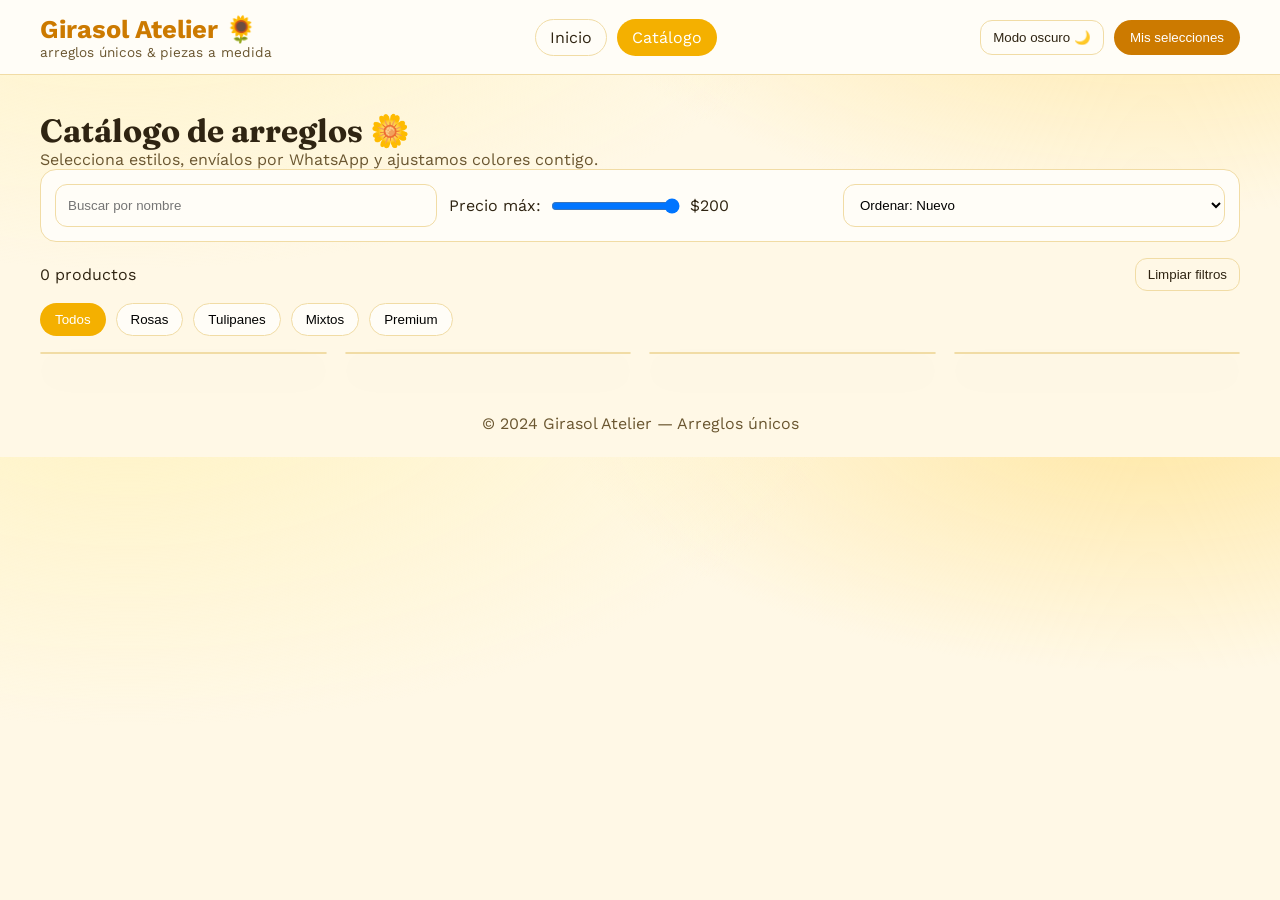
==== catalogo.html @ 556a74ef "Update catalogo.html" ====
<!DOCTYPE html>
<html lang="es">
<head>
  <meta charset="UTF-8">
  <meta name="viewport" content="width=device-width, initial-scale=1.0">
  <title>Catálogo — Girasol Atelier</title>
  <link rel="stylesheet" href="css/estilos.css">
</head>
<body>

  <header class="header sunflower-header">
    <div class="container header-stack">
      <div class="brand">
        <div class="brand-name">Girasol Atelier 🌻</div>
        <div class="brand-sub">arreglos únicos & piezas a medida</div>
      </div>
      <nav class="nav pills">
        <a href="index.html">Inicio</a>
        <a href="catalogo.html" class="activo">Catálogo</a>
      </nav>
      <div class="header-actions">
        <button id="theme-toggle" class="btn-ghost">Modo oscuro 🌙</button>
        <button class="carrito-btn" onclick="toggleCarrito()">Mis selecciones <span id="carrito-count" class="carrito-count">0</span></button>
      </div>
    </div>
  </header>

  <main class="container section">
    <div class="section-head alt">
      <h1>Catálogo de arreglos 🌼</h1>
      <p>Selecciona estilos, envíalos por WhatsApp y ajustamos colores contigo.</p>
    </div>

    <div class="filters-card sunflower-filters">
      <input id="buscador" type="text" placeholder="Buscar por nombre" class="input-busqueda">
      <div class="filtro-precio">
        <label>Precio máx:</label>
        <input id="precio-max" type="range" min="0" max="200" value="200">
        <span id="precio-max-label">$200</span>
      </div>
      <select id="ordenar" class="select-orden">
        <option value="nuevo">Ordenar: Nuevo</option>
        <option value="precio-asc">Precio: Menor a mayor</option>
        <option value="precio-desc">Precio: Mayor a menor</option>
      </select>
    </div>

    <div class="resultados-bar">
      <span id="result-count">0 productos</span>
      <button id="limpiar-filtros" class="btn-ghost">Limpiar filtros</button>
    </div>

    <div class="filtros">
      <button class="filtro-btn activo" onclick="filtrar('todos', event)">Todos</button>
      <button class="filtro-btn" onclick="filtrar('rosas', event)">Rosas</button>
      <button class="filtro-btn" onclick="filtrar('tulipanes', event)">Tulipanes</button>
      <button class="filtro-btn" onclick="filtrar('mixtos', event)">Mixtos</button>
      <button class="filtro-btn" onclick="filtrar('premium', event)">Premium</button>
    </div>

    <div id="productos" class="grid">
      <div class="producto skeleton-card"></div>
      <div class="producto skeleton-card"></div>
      <div class="producto skeleton-card"></div>
      <div class="producto skeleton-card"></div>
    </div>
  </main>

  <!-- Carrito -->
  <div id="carrito-overlay"></div>
  <div id="carrito-sidebar">
    <div class="carrito-header">
      <h2>Mis selecciones</h2>
      <button class="carrito-close" onclick="toggleCarrito()">&times;</button>
    </div>
    <div id="carrito-items"></div>
    <div id="carrito-footer" style="display:none;">
      <div class="carrito-resumen">
        <div class="carrito-resumen-linea"><span>Subtotal</span><span id="carrito-subtotal">$0.00</span></div>
        <div class="carrito-resumen-linea"><span>Envío</span><span id="carrito-envio">$0.00</span></div>
        <div class="carrito-resumen-linea"><span>Impuestos</span><span id="carrito-impuestos">$0.00</span></div>
        <div class="carrito-resumen-linea"><span>Items</span><span id="carrito-items-count">0</span></div>
      </div>
      <div class="carrito-total-container">
        <span class="carrito-total-label">Total:</span>
        <span id="carrito-total">$0.00</span>
      </div>
      <div class="carrito-acciones">
        <button onclick="toggleCarrito()" class="btn-ghost">Seguir mirando</button>
        <button onclick="vaciarCarrito()" class="btn-danger">Vaciar</button>
        <button onclick="checkoutWhatsApp()" class="btn-primary">Enviar por WhatsApp 💬</button>
      </div>
    </div>
  </div>

  <!-- Modal -->
  <div id="producto-modal" class="modal-overlay" aria-hidden="true">
    <div class="modal" role="dialog" aria-modal="true" aria-labelledby="modal-title">
      <button id="modal-cerrar" class="modal-close" type="button" aria-label="Cerrar">&times;</button>
      <div class="modal-body">
        <img id="modal-imagen" class="modal-img" src="" alt="Producto">
        <div class="modal-info">
          <span id="modal-categoria" class="categoria-tag"></span>
          <h3 id="modal-title"></h3>
          <p id="modal-descripcion" class="modal-descripcion"></p>
          <div class="precio-container">
            <span id="modal-precio" class="precio"></span>
          </div>
          <div class="modal-acciones">
            <button id="modal-agregar" class="btn-primary">Me interesa 🌻</button>
          </div>
        </div>
      </div>
    </div>
  </div>

  <footer class="footer">
    <p>© 2024 Girasol Atelier — Arreglos únicos</p>
  </footer>

  <script type="module" src="js/productos.js"></script>
  <script type="module" src="js/carrito.js"></script>
  <script src="js/ui.js"></script>
</body>
</html>
---- css/estilos.css ----
@import url("https://fonts.googleapis.com/css2?family=Fraunces:wght@500;600;700&family=Work+Sans:wght@300;400;500;600;700&display=swap");

:root{
  --bg: #fff8e6;
  --bg-2: #fff2c7;
  --surface: #fffdf7;
  --surface-2: #fff6dc;
  --border: #f1dca5;
  --text: #2f2412;
  --text-2: #6a5630;
  --accent: #f4b000;
  --accent-2: #cc7a00;
  --shadow: 0 18px 38px rgba(122, 82, 10, 0.15);
  --radius: 16px;
  --radius-lg: 28px;
}

.modo-oscuro{
  --bg: #1c160a;
  --bg-2: #241c0e;
  --surface: #2b210f;
  --surface-2: #342612;
  --border: #4a3515;
  --text: #f8eccc;
  --text-2: #d7c39b;
  --accent: #ffcc33;
  --accent-2: #f4a000;
  --shadow: 0 18px 38px rgba(0,0,0,0.5);
}

*{margin:0;padding:0;box-sizing:border-box}

body{
  font-family:"Work Sans", sans-serif;
  background:
    radial-gradient(1200px 600px at 10% -20%, #fff3c2 0%, transparent 60%),
    radial-gradient(900px 400px at 90% -10%, #ffe7a3 0%, transparent 65%),
    var(--bg);
  color: var(--text);
}

h1,h2,h3{font-family:"Fraunces", serif}

.container{max-width:1200px;margin:0 auto;padding:0 16px}

/* HEADER */
.header{position:sticky;top:0;z-index:100;background:var(--surface);border-bottom:1px solid var(--border)}
.header-stack{display:flex;flex-direction:column;gap:10px;padding:14px 0}
.brand-name{font-size:1.6rem;font-weight:700;color:var(--accent-2)}
.brand-sub{font-size:.85rem;color:var(--text-2)}

.nav.pills{display:flex;gap:10px;flex-wrap:wrap}
.nav.pills a{padding:8px 14px;border-radius:999px;text-decoration:none;color:var(--text);border:1px solid var(--border)}
.nav.pills a.activo,.nav.pills a:hover{background:var(--accent);color:#fff;border-color:transparent}

.header-actions{display:flex;gap:10px;flex-wrap:wrap}
.btn-ghost{background:transparent;border:1px solid var(--border);padding:8px 12px;border-radius:12px;cursor:pointer;color:var(--text)}
.btn-primary{background:var(--accent);color:#fff;border:none;padding:12px 18px;border-radius:999px;cursor:pointer;box-shadow:var(--shadow)}
.btn-danger{background:#c8482d;color:#fff;border:none;padding:12px 18px;border-radius:999px;cursor:pointer}

.carrito-btn{background:var(--accent-2);color:#fff;border:none;padding:10px 16px;border-radius:999px}
.carrito-count{margin-left:6px;background:#fff;color:var(--accent-2);padding:2px 6px;border-radius:999px;font-size:.75rem}

/* HERO */
.sunflower-hero{display:grid;grid-template-columns:1fr;gap:18px;padding:30px 0}
.hero-card{background:var(--surface);border:2px dashed var(--border);padding:18px;border-radius:var(--radius-lg);box-shadow:var(--shadow)}
.hero-card .eyebrow{letter-spacing:.25em;font-size:.75rem;color:var(--text-2)}
.hero-card h1{font-size:2.2rem;margin:8px 0}
.hero-card .lead{color:var(--text-2)}
.hero-cta{display:flex;gap:12px;flex-wrap:wrap;margin-top:16px}

.hero-art{position:relative;background:var(--surface-2);border-radius:var(--radius-lg);height:260px;display:flex;align-items:center;justify-content:center;overflow:hidden}
.sunburst{position:absolute;width:280px;height:280px;border-radius:50%;background:conic-gradient(from 0deg, #ffd768, #ffb300, #ffe28a, #ffb300);opacity:.45;animation:spin 20s linear infinite}
.hero-flower{font-size:6rem;z-index:1;animation:float 4s ease-in-out infinite}
.hero-note{position:absolute;bottom:12px;right:16px;background:#fff6dc;padding:6px 10px;border-radius:999px;font-size:.85rem}

@keyframes spin{to{transform:rotate(360deg)}}
@keyframes float{50%{transform:translateY(-6px)}}

/* SECCIONES */
.section{padding:36px 0}
.section-head.alt h1,.section-head.alt h2{font-size:2rem}
.section-head.alt p{color:var(--text-2)}

.mosaic{display:grid;grid-template-columns:1fr;gap:12px}
.mosaic-card{background:var(--surface);border:1px solid var(--border);border-radius:var(--radius);padding:16px;box-shadow:var(--shadow);transition:transform .2s}
.mosaic-card:hover{transform:translateY(-3px)}

/* FILTROS */
.filters-card{display:grid;grid-template-columns:1fr;gap:12px;background:var(--surface);border:1px solid var(--border);border-radius:var(--radius);padding:14px;margin-bottom:16px}
.input-busqueda,.select-orden{padding:12px;border:1px solid var(--border);border-radius:12px;background:var(--surface)}
.filtro-precio{display:flex;align-items:center;gap:10px}

.filtros{display:flex;gap:10px;flex-wrap:wrap;margin-bottom:16px}
.filtro-btn{border:1px solid var(--border);background:var(--surface);padding:8px 14px;border-radius:999px;cursor:pointer}
.filtro-btn.activo,.filtro-btn:hover{background:var(--accent);color:#fff;border-color:transparent}

.resultados-bar{display:flex;justify-content:space-between;align-items:center;margin-bottom:12px}

/* GRID */
.grid{display:grid;grid-template-columns:repeat(auto-fill,minmax(240px,1fr));gap:18px}
.producto{background:var(--surface);border:1px solid var(--border);border-radius:var(--radius);overflow:hidden;box-shadow:var(--shadow);transform:translateY(0);transition:transform .2s}
.producto:hover{transform:translateY(-4px)}
.producto-img{width:100%;height:220px;object-fit:cover}
.producto-info{padding:14px;display:flex;flex-direction:column;gap:8px}
.categoria-tag{font-size:.7rem;letter-spacing:.1em;text-transform:uppercase;color:var(--text-2)}
.precio{color:var(--accent-2);font-weight:700}
.btn-detalles,.btn-carrito{background:var(--accent);color:#fff;border:none;border-radius:999px;padding:10px;cursor:pointer}

.center{text-align:center;margin-top:16px}

/* MODAL */
.modal-overlay{position:fixed;inset:0;background:rgba(0,0,0,.5);display:none;align-items:center;justify-content:center}
.modal-overlay.activo{display:flex}
.modal{background:var(--surface);border-radius:var(--radius-lg);width:min(900px,92vw);overflow:hidden;position:relative}
.modal-body{display:grid;grid-template-columns:1fr;gap:16px;padding:20px}
.modal-img{width:100%;height:320px;object-fit:cover;border-radius:12px}
.modal-close{position:absolute;right:16px;top:12px;background:var(--surface-2);border:none;border-radius:50%;width:36px;height:36px}

/* CARRITO */
#carrito-overlay{position:fixed;inset:0;background:rgba(0,0,0,.4);opacity:0;visibility:hidden}
#carrito-overlay.activo{opacity:1;visibility:visible}
#carrito-sidebar{position:fixed;top:0;right:-100%;width:100%;height:100%;background:var(--surface);transition:right .3s}
#carrito-sidebar.abierto{right:0}
.carrito-header{display:flex;justify-content:space-between;align-items:center;padding:16px;border-bottom:1px solid var(--border)}
#carrito-items{padding:16px;overflow:auto;height:calc(100% - 240px)}
#carrito-footer{padding:16px;border-top:1px solid var(--border);background:var(--surface-2)}
.carrito-item{display:flex;gap:10px;margin-bottom:12px}
.carrito-item-img{width:60px;height:60px;object-fit:cover;border-radius:10px}
.btn-cantidad{border:1px solid var(--border);background:var(--surface);border-radius:8px;width:28px;height:28px}

.notificacion{position:fixed;right:20px;bottom:20px;background:var(--accent);color:#fff;padding:12px 14px;border-radius:10px;opacity:0}
.notificacion.mostrar{opacity:1}

.footer{text-align:center;padding:24px;color:var(--text-2)}

/* RESPONSIVE */
@media (min-width: 900px){
  .header-stack{flex-direction:row;align-items:center;justify-content:space-between}
  .sunflower-hero{grid-template-columns:1.1fr .9fr}
  .mosaic{grid-template-columns:repeat(3,1fr)}
  .filters-card{grid-template-columns:1fr 1fr 1fr}
  .modal-body{grid-template-columns:1fr 1fr}
  #carrito-sidebar{width:420px;right:-420px}
  #carrito-sidebar.abierto{right:0}
}
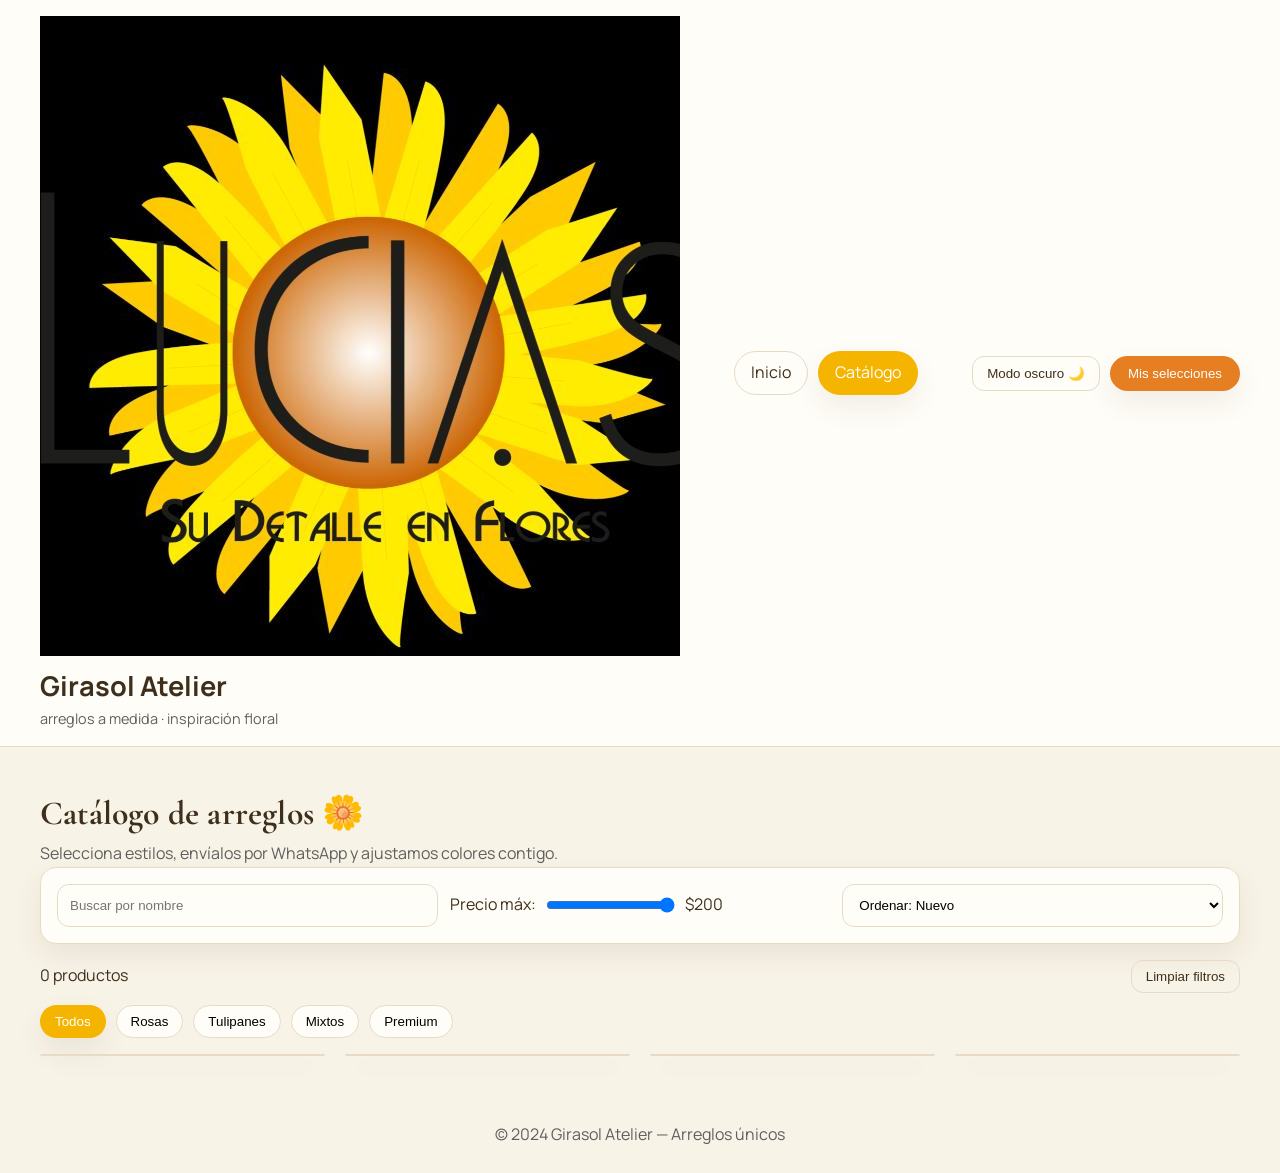
==== commit 501ce214: "Update catalogo.html" ====
--- a/catalogo.html
+++ b/catalogo.html
@@ -10,10 +10,14 @@
 
   <header class="header sunflower-header">
     <div class="container header-stack">
-      <div class="brand">
-        <div class="brand-name">Girasol Atelier 🌻</div>
-        <div class="brand-sub">arreglos únicos & piezas a medida</div>
-      </div>
+     <div class="brand">
+  <img src="images/logo-girasol.png" class="brand-logo" alt="Girasol Atelier">
+  <div>
+    <div class="brand-name">Girasol Atelier</div>
+    <div class="brand-sub">arreglos a medida · inspiración floral</div>
+  </div>
+</div>
+
       <nav class="nav pills">
         <a href="index.html">Inicio</a>
         <a href="catalogo.html" class="activo">Catálogo</a>
@@ -123,3 +127,4 @@
   <script src="js/ui.js"></script>
 </body>
 </html>
+
--- a/css/estilos.css
+++ b/css/estilos.css
@@ -1,124 +1,250 @@
-@import url("https://fonts.googleapis.com/css2?family=Fraunces:wght@500;600;700&family=Work+Sans:wght@300;400;500;600;700&display=swap");
+@import url("https://fonts.googleapis.com/css2?family=Cormorant+Garamond:wght@500;600;700&family=Manrope:wght@300;400;500;600;700&display=swap");
 
 :root{
-  --bg: #fff8e6;
-  --bg-2: #fff2c7;
-  --surface: #fffdf7;
-  --surface-2: #fff6dc;
-  --border: #f1dca5;
-  --text: #2f2412;
-  --text-2: #6a5630;
-  --accent: #f4b000;
-  --accent-2: #cc7a00;
-  --shadow: 0 18px 38px rgba(122, 82, 10, 0.15);
+  --bg: #F8F3E7;
+  --bg-2: #EFE6D5;
+  --surface: #FFFDF7;
+  --surface-2: #F6EAD6;
+  --border: #E8DBC6;
+  --text: #3E2F1C;
+  --text-2: #5F5F5F;
+  --accent: #F4B400;
+  --accent-2: #E67E22;
+  --shadow-soft: 0 12px 28px rgba(62, 47, 28, 0.08);
+  --shadow-hover: 0 18px 38px rgba(62, 47, 28, 0.16);
   --radius: 16px;
   --radius-lg: 28px;
+  --radius-pill: 999px;
 }
 
 .modo-oscuro{
-  --bg: #1c160a;
-  --bg-2: #241c0e;
-  --surface: #2b210f;
-  --surface-2: #342612;
-  --border: #4a3515;
-  --text: #f8eccc;
-  --text-2: #d7c39b;
-  --accent: #ffcc33;
-  --accent-2: #f4a000;
-  --shadow: 0 18px 38px rgba(0,0,0,0.5);
+  --bg: #1A140C;
+  --bg-2: #221A10;
+  --surface: #271D12;
+  --surface-2: #2E2214;
+  --border: #3C2C18;
+  --text: #F6EAD4;
+  --text-2: #CFC3AE;
+  --accent: #F4B400;
+  --accent-2: #E67E22;
+  --shadow-soft: 0 18px 38px rgba(0, 0, 0, 0.45);
+  --shadow-hover: 0 26px 50px rgba(0, 0, 0, 0.6);
 }
 
 *{margin:0;padding:0;box-sizing:border-box}
 
 body{
-  font-family:"Work Sans", sans-serif;
+  font-family:"Manrope", sans-serif;
   background:
-    radial-gradient(1200px 600px at 10% -20%, #fff3c2 0%, transparent 60%),
-    radial-gradient(900px 400px at 90% -10%, #ffe7a3 0%, transparent 65%),
+    radial-gradient(1200px 700px at 10% -20%, #FFF1C5 0%, transparent 60%),
+    radial-gradient(900px 500px at 90% -10%, #FDE7B0 0%, transparent 65%),
     var(--bg);
   color: var(--text);
-}
-
-h1,h2,h3{font-family:"Fraunces", serif}
-
-.container{max-width:1200px;margin:0 auto;padding:0 16px}
+  line-height: 1.6;
+}
+
+h1,h2,h3{font-family:"Cormorant Garamond", serif; letter-spacing: .2px}
+
+.container{max-width:1200px;margin:0 auto;padding:0 20px}
 
 /* HEADER */
-.header{position:sticky;top:0;z-index:100;background:var(--surface);border-bottom:1px solid var(--border)}
-.header-stack{display:flex;flex-direction:column;gap:10px;padding:14px 0}
-.brand-name{font-size:1.6rem;font-weight:700;color:var(--accent-2)}
-.brand-sub{font-size:.85rem;color:var(--text-2)}
+.header{
+  position:sticky;top:0;z-index:100;
+  background:var(--surface);
+  border-bottom:1px solid var(--border);
+  backdrop-filter: blur(6px);
+}
+.header-stack{display:flex;flex-direction:column;gap:12px;padding:16px 0}
+.brand-name{font-size:1.7rem;font-weight:700;color:var(--text)}
+.brand-sub{font-size:.9rem;color:var(--text-2)}
 
 .nav.pills{display:flex;gap:10px;flex-wrap:wrap}
-.nav.pills a{padding:8px 14px;border-radius:999px;text-decoration:none;color:var(--text);border:1px solid var(--border)}
-.nav.pills a.activo,.nav.pills a:hover{background:var(--accent);color:#fff;border-color:transparent}
+.nav.pills a{
+  padding:8px 16px;border-radius:var(--radius-pill);
+  text-decoration:none;color:var(--text);
+  border:1px solid var(--border);
+  transition: all .2s ease;
+}
+.nav.pills a.activo,.nav.pills a:hover{
+  background:var(--accent);
+  color:#fff;border-color:transparent;
+  box-shadow: var(--shadow-soft);
+}
 
 .header-actions{display:flex;gap:10px;flex-wrap:wrap}
-.btn-ghost{background:transparent;border:1px solid var(--border);padding:8px 12px;border-radius:12px;cursor:pointer;color:var(--text)}
-.btn-primary{background:var(--accent);color:#fff;border:none;padding:12px 18px;border-radius:999px;cursor:pointer;box-shadow:var(--shadow)}
-.btn-danger{background:#c8482d;color:#fff;border:none;padding:12px 18px;border-radius:999px;cursor:pointer}
-
-.carrito-btn{background:var(--accent-2);color:#fff;border:none;padding:10px 16px;border-radius:999px}
-.carrito-count{margin-left:6px;background:#fff;color:var(--accent-2);padding:2px 6px;border-radius:999px;font-size:.75rem}
+.btn-ghost{
+  background:transparent;border:1px solid var(--border);
+  padding:8px 14px;border-radius:12px;cursor:pointer;color:var(--text);
+  transition: all .2s ease;
+}
+.btn-ghost:hover{border-color:var(--accent); color:var(--text)}
+
+.btn-primary{
+  background: linear-gradient(180deg, #F7C437 0%, #E6A100 100%);
+  color:#fff;border:none;padding:12px 20px;border-radius:var(--radius-pill);
+  cursor:pointer;box-shadow:var(--shadow-soft);
+  transition: transform .2s ease, box-shadow .2s ease, filter .2s ease;
+}
+.btn-primary:hover{transform:translateY(-1px); box-shadow:var(--shadow-hover); filter:brightness(.98)}
+.btn-danger{background:#C8482D;color:#fff;border:none;padding:12px 18px;border-radius:var(--radius-pill);cursor:pointer}
+
+.carrito-btn{
+  background:var(--accent-2);color:#fff;border:none;padding:10px 18px;border-radius:var(--radius-pill);
+  box-shadow: var(--shadow-soft);
+  transition: transform .2s ease, box-shadow .2s ease;
+}
+.carrito-btn:hover{transform:translateY(-1px); box-shadow:var(--shadow-hover)}
+.carrito-count{
+  margin-left:6px;background:#fff;color:var(--accent-2);
+  padding:2px 8px;border-radius:var(--radius-pill);font-size:.75rem
+}
 
 /* HERO */
-.sunflower-hero{display:grid;grid-template-columns:1fr;gap:18px;padding:30px 0}
-.hero-card{background:var(--surface);border:2px dashed var(--border);padding:18px;border-radius:var(--radius-lg);box-shadow:var(--shadow)}
+.sunflower-hero{display:grid;grid-template-columns:1fr;gap:20px;padding:32px 0}
+.hero-card{
+  background:var(--surface);
+  border:1px solid var(--border);
+  padding:22px;border-radius:var(--radius-lg);
+  box-shadow:var(--shadow-soft);
+}
 .hero-card .eyebrow{letter-spacing:.25em;font-size:.75rem;color:var(--text-2)}
-.hero-card h1{font-size:2.2rem;margin:8px 0}
+.hero-card h1{font-size:2.4rem;margin:8px 0}
 .hero-card .lead{color:var(--text-2)}
 .hero-cta{display:flex;gap:12px;flex-wrap:wrap;margin-top:16px}
 
-.hero-art{position:relative;background:var(--surface-2);border-radius:var(--radius-lg);height:260px;display:flex;align-items:center;justify-content:center;overflow:hidden}
-.sunburst{position:absolute;width:280px;height:280px;border-radius:50%;background:conic-gradient(from 0deg, #ffd768, #ffb300, #ffe28a, #ffb300);opacity:.45;animation:spin 20s linear infinite}
+.hero-art{
+  position:relative;background:var(--surface-2);
+  border-radius:var(--radius-lg);height:270px;
+  display:flex;align-items:center;justify-content:center;overflow:hidden;
+}
+.sunburst{
+  position:absolute;width:280px;height:280px;border-radius:50%;
+  background:conic-gradient(from 0deg, #FFD670, #F4B400, #FFE2A0, #F4B400);
+  opacity:.38;animation:spin 20s linear infinite
+}
 .hero-flower{font-size:6rem;z-index:1;animation:float 4s ease-in-out infinite}
-.hero-note{position:absolute;bottom:12px;right:16px;background:#fff6dc;padding:6px 10px;border-radius:999px;font-size:.85rem}
+.hero-note{
+  position:absolute;bottom:12px;right:16px;background:#fff6dc;
+  padding:6px 12px;border-radius:var(--radius-pill);font-size:.85rem
+}
 
 @keyframes spin{to{transform:rotate(360deg)}}
 @keyframes float{50%{transform:translateY(-6px)}}
 
 /* SECCIONES */
-.section{padding:36px 0}
-.section-head.alt h1,.section-head.alt h2{font-size:2rem}
-.section-head.alt p{color:var(--text-2)}
-
-.mosaic{display:grid;grid-template-columns:1fr;gap:12px}
-.mosaic-card{background:var(--surface);border:1px solid var(--border);border-radius:var(--radius);padding:16px;box-shadow:var(--shadow);transition:transform .2s}
-.mosaic-card:hover{transform:translateY(-3px)}
+.section{padding:40px 0}
+.section-head.alt h1,.section-head.alt h2{font-size:2.1rem}
+.section-head.alt p{color:var(--text-2); max-width: 640px}
+
+/* DESTACADOS */
+.destacados{
+  background:var(--surface);
+  border:1px solid var(--border);
+  border-radius:var(--radius-lg);
+  padding:26px;
+  box-shadow:var(--shadow-soft);
+  margin-top:18px;
+}
+.destacados .section-head{display:flex;flex-direction:column;align-items:center;text-align:center;gap:6px;margin-bottom:18px}
+.destacados .section-head h2{font-size:2rem}
+.destacados .section-head p{color:var(--text-2)}
+
+/* MOSAIC */
+.mosaic{display:grid;grid-template-columns:1fr;gap:14px}
+.mosaic-card{
+  background:var(--surface);
+  border:1px solid var(--border);
+  border-radius:var(--radius);
+  padding:16px;box-shadow:var(--shadow-soft);
+  transition:transform .2s ease, box-shadow .2s ease;
+}
+.mosaic-card:hover{transform:translateY(-3px); box-shadow:var(--shadow-hover)}
 
 /* FILTROS */
-.filters-card{display:grid;grid-template-columns:1fr;gap:12px;background:var(--surface);border:1px solid var(--border);border-radius:var(--radius);padding:14px;margin-bottom:16px}
-.input-busqueda,.select-orden{padding:12px;border:1px solid var(--border);border-radius:12px;background:var(--surface)}
+.filters-card{
+  display:grid;grid-template-columns:1fr;gap:12px;
+  background:var(--surface);
+  border:1px solid var(--border);
+  border-radius:var(--radius);
+  padding:16px;margin-bottom:16px;
+  box-shadow:var(--shadow-soft);
+}
+.input-busqueda,.select-orden{
+  padding:12px;border:1px solid var(--border);
+  border-radius:12px;background:var(--surface);
+}
 .filtro-precio{display:flex;align-items:center;gap:10px}
 
 .filtros{display:flex;gap:10px;flex-wrap:wrap;margin-bottom:16px}
-.filtro-btn{border:1px solid var(--border);background:var(--surface);padding:8px 14px;border-radius:999px;cursor:pointer}
-.filtro-btn.activo,.filtro-btn:hover{background:var(--accent);color:#fff;border-color:transparent}
+.filtro-btn{
+  border:1px solid var(--border);
+  background:var(--surface);
+  padding:8px 14px;border-radius:var(--radius-pill);
+  cursor:pointer;transition: all .2s ease;
+}
+.filtro-btn.activo,.filtro-btn:hover{
+  background:var(--accent);color:#fff;border-color:transparent;
+  box-shadow: var(--shadow-soft);
+}
 
 .resultados-bar{display:flex;justify-content:space-between;align-items:center;margin-bottom:12px}
 
 /* GRID */
-.grid{display:grid;grid-template-columns:repeat(auto-fill,minmax(240px,1fr));gap:18px}
-.producto{background:var(--surface);border:1px solid var(--border);border-radius:var(--radius);overflow:hidden;box-shadow:var(--shadow);transform:translateY(0);transition:transform .2s}
-.producto:hover{transform:translateY(-4px)}
-.producto-img{width:100%;height:220px;object-fit:cover}
-.producto-info{padding:14px;display:flex;flex-direction:column;gap:8px}
-.categoria-tag{font-size:.7rem;letter-spacing:.1em;text-transform:uppercase;color:var(--text-2)}
-.precio{color:var(--accent-2);font-weight:700}
-.btn-detalles,.btn-carrito{background:var(--accent);color:#fff;border:none;border-radius:999px;padding:10px;cursor:pointer}
-
-.center{text-align:center;margin-top:16px}
+.grid{display:grid;grid-template-columns:repeat(auto-fill,minmax(260px,1fr));gap:20px}
+.producto{
+  background:var(--surface);
+  border:1px solid var(--border);
+  border-radius:var(--radius);
+  overflow:hidden;
+  box-shadow:var(--shadow-soft);
+  transition:transform .25s ease, box-shadow .25s ease, border-color .25s ease;
+}
+.producto:hover{transform:translateY(-4px); box-shadow:var(--shadow-hover); border-color:#EAD9B5}
+
+.producto-img{
+  width:100%;height:230px;object-fit:cover;
+  transform:scale(1);
+  transition:transform .35s ease;
+}
+.producto:hover .producto-img{transform:scale(1.04)}
+
+.producto-info{padding:16px;display:flex;flex-direction:column;gap:8px}
+.categoria-tag{font-size:.7rem;letter-spacing:.14em;text-transform:uppercase;color:var(--text-2)}
+.precio{color:var(--accent-2);font-weight:700;font-size:1.05rem}
+.btn-detalles,.btn-carrito{
+  background: linear-gradient(180deg, #F7C437 0%, #E6A100 100%);
+  color:#fff;border:none;border-radius:var(--radius-pill);
+  padding:10px;cursor:pointer;
+  transition: transform .2s ease, box-shadow .2s ease, filter .2s ease;
+  box-shadow: var(--shadow-soft);
+}
+.btn-detalles:hover,.btn-carrito:hover{
+  transform:translateY(-1px);
+  box-shadow:var(--shadow-hover);
+  filter:brightness(.98);
+}
+
+.center{text-align:center;margin-top:18px}
 
 /* MODAL */
-.modal-overlay{position:fixed;inset:0;background:rgba(0,0,0,.5);display:none;align-items:center;justify-content:center}
+.modal-overlay{position:fixed;inset:0;background:rgba(0,0,0,.45);display:none;align-items:center;justify-content:center}
 .modal-overlay.activo{display:flex}
-.modal{background:var(--surface);border-radius:var(--radius-lg);width:min(900px,92vw);overflow:hidden;position:relative}
-.modal-body{display:grid;grid-template-columns:1fr;gap:16px;padding:20px}
-.modal-img{width:100%;height:320px;object-fit:cover;border-radius:12px}
-.modal-close{position:absolute;right:16px;top:12px;background:var(--surface-2);border:none;border-radius:50%;width:36px;height:36px}
+.modal{
+  background:var(--surface);border-radius:var(--radius-lg);
+  width:min(920px,92vw);overflow:hidden;position:relative;
+  box-shadow:var(--shadow-hover);
+}
+.modal-body{display:grid;grid-template-columns:1.1fr .9fr;gap:18px;padding:22px}
+.modal-img{width:100%;height:360px;object-fit:cover;border-radius:14px}
+.modal-close{
+  position:absolute;right:16px;top:12px;background:var(--surface-2);
+  border:none;border-radius:50%;width:36px;height:36px
+}
+.modal .precio{font-size:1.35rem}
+.modal-acciones .btn-primary{width:100%;padding:14px 18px}
 
 /* CARRITO */
-#carrito-overlay{position:fixed;inset:0;background:rgba(0,0,0,.4);opacity:0;visibility:hidden}
+#carrito-overlay{position:fixed;inset:0;background:rgba(0,0,0,.4);opacity:0;visibility:hidden;transition:opacity .2s ease}
 #carrito-overlay.activo{opacity:1;visibility:visible}
 #carrito-sidebar{position:fixed;top:0;right:-100%;width:100%;height:100%;background:var(--surface);transition:right .3s}
 #carrito-sidebar.abierto{right:0}
@@ -129,10 +255,14 @@
 .carrito-item-img{width:60px;height:60px;object-fit:cover;border-radius:10px}
 .btn-cantidad{border:1px solid var(--border);background:var(--surface);border-radius:8px;width:28px;height:28px}
 
-.notificacion{position:fixed;right:20px;bottom:20px;background:var(--accent);color:#fff;padding:12px 14px;border-radius:10px;opacity:0}
+/* NOTIFICACION */
+.notificacion{
+  position:fixed;right:20px;bottom:20px;background:var(--accent);
+  color:#fff;padding:12px 14px;border-radius:10px;opacity:0
+}
 .notificacion.mostrar{opacity:1}
 
-.footer{text-align:center;padding:24px;color:var(--text-2)}
+.footer{text-align:center;padding:26px;color:var(--text-2)}
 
 /* RESPONSIVE */
 @media (min-width: 900px){
@@ -140,7 +270,6 @@
   .sunflower-hero{grid-template-columns:1.1fr .9fr}
   .mosaic{grid-template-columns:repeat(3,1fr)}
   .filters-card{grid-template-columns:1fr 1fr 1fr}
-  .modal-body{grid-template-columns:1fr 1fr}
   #carrito-sidebar{width:420px;right:-420px}
   #carrito-sidebar.abierto{right:0}
 }
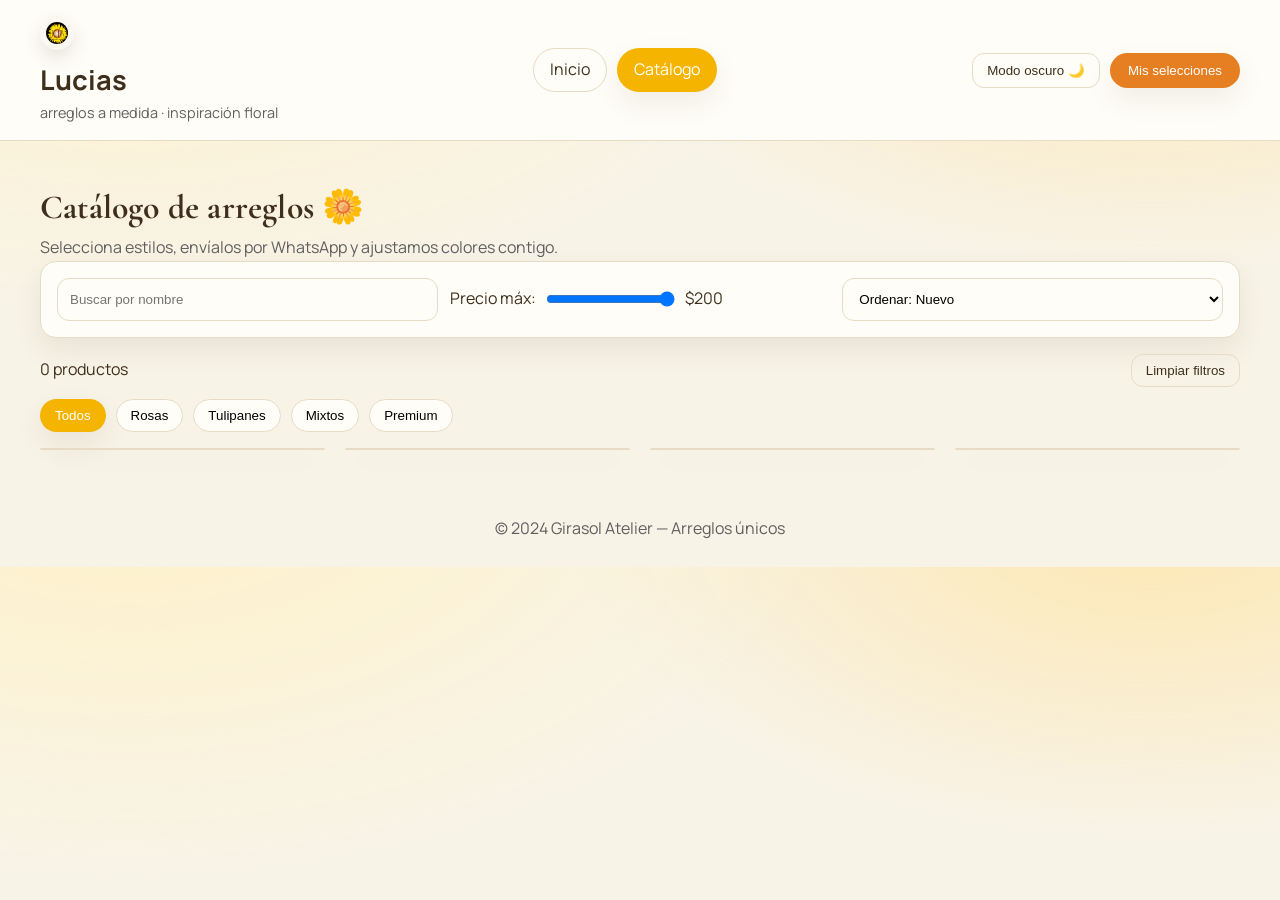
==== commit 37ce3e89: "Update catalogo.html" ====
--- a/catalogo.html
+++ b/catalogo.html
@@ -10,13 +10,14 @@
 
   <header class="header sunflower-header">
     <div class="container header-stack">
-     <div class="brand">
-  <img src="images/logo-girasol.png" class="brand-logo" alt="Girasol Atelier">
+    <div class="brand">
+  <img src="images/logo-girasol.png" class="brand-logo" alt="Lucias">
   <div>
-    <div class="brand-name">Girasol Atelier</div>
+    <div class="brand-name">Lucias</div>
     <div class="brand-sub">arreglos a medida · inspiración floral</div>
   </div>
 </div>
+
 
       <nav class="nav pills">
         <a href="index.html">Inicio</a>
@@ -128,3 +129,4 @@
 </body>
 </html>
 
+
--- a/css/estilos.css
+++ b/css/estilos.css
@@ -264,6 +264,31 @@
 
 .footer{text-align:center;padding:26px;color:var(--text-2)}
 
+
+/* --- Ajuste logo header --- */
+.brand-logo{
+  width:34px;
+  height:34px;
+  object-fit:contain;
+  background: #FBF8F2;
+  border-radius:50%;
+  padding:6px;
+  box-shadow: 0 8px 18px rgba(59,46,30,0.12);
+}
+
+/* --- Ajuste logo en hero --- */
+.hero-logo{
+  width:120px;
+  height:120px;
+  object-fit:contain;
+  background: #FBF8F2;
+  border-radius:50%;
+  padding:14px;
+  box-shadow: 0 16px 30px rgba(59,46,30,0.15);
+  opacity: .92;
+}
+
+
 /* RESPONSIVE */
 @media (min-width: 900px){
   .header-stack{flex-direction:row;align-items:center;justify-content:space-between}
@@ -273,3 +298,4 @@
   #carrito-sidebar{width:420px;right:-420px}
   #carrito-sidebar.abierto{right:0}
 }
+
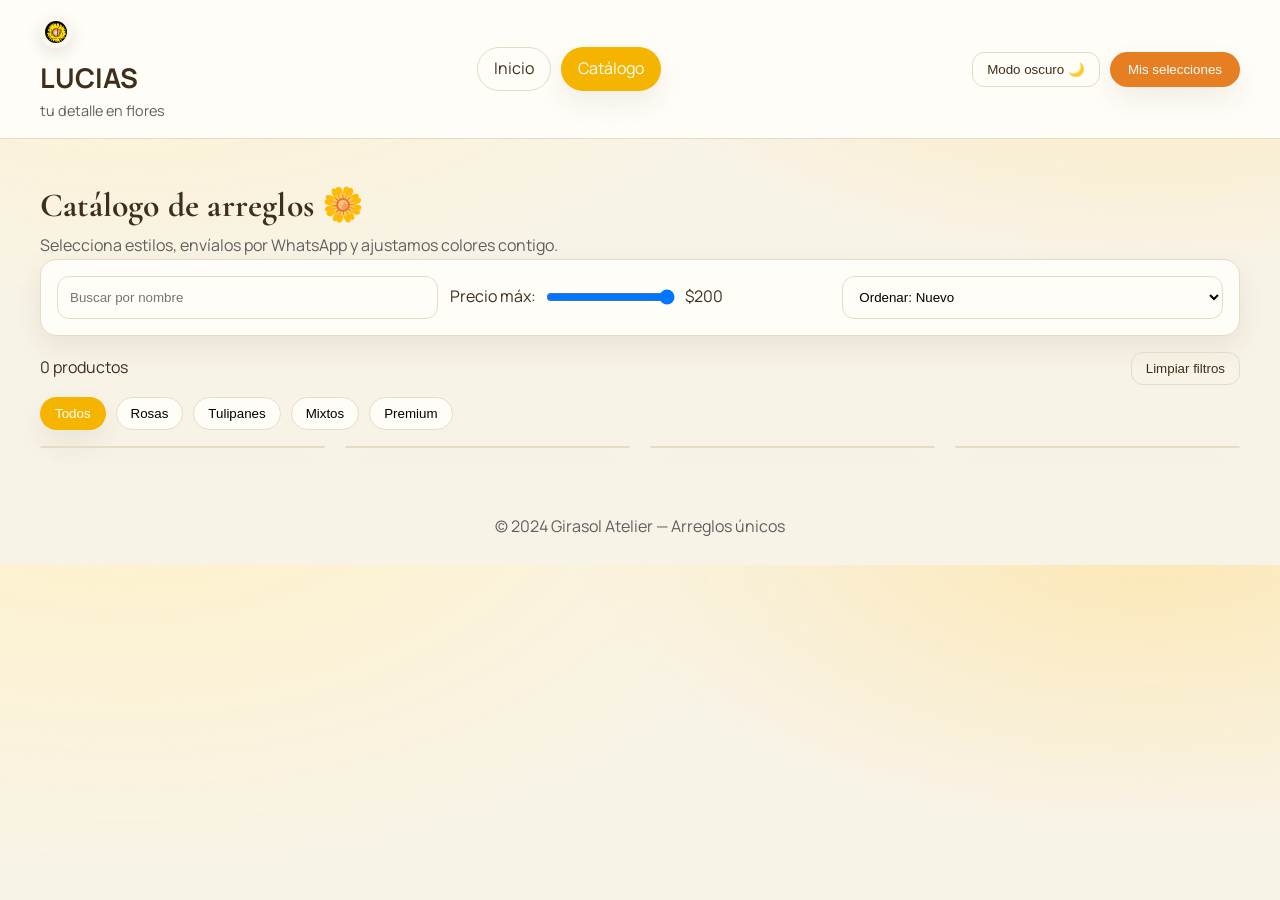
==== commit bc7bb672: "Update catalogo.html" ====
--- a/catalogo.html
+++ b/catalogo.html
@@ -11,12 +11,13 @@
   <header class="header sunflower-header">
     <div class="container header-stack">
     <div class="brand">
-  <img src="images/logo-girasol.png" class="brand-logo" alt="Lucias">
+  <img src="images/logo-girasol.png" class="brand-logo" alt="LUCIAS">
   <div>
-    <div class="brand-name">Lucias</div>
-    <div class="brand-sub">arreglos a medida · inspiración floral</div>
+    <div class="brand-name">LUCIAS</div>
+    <div class="brand-sub">tu detalle en flores</div>
   </div>
 </div>
+
 
 
       <nav class="nav pills">
@@ -130,3 +131,4 @@
 </html>
 
 
+
--- a/css/estilos.css
+++ b/css/estilos.css
@@ -265,27 +265,26 @@
 .footer{text-align:center;padding:26px;color:var(--text-2)}
 
 
-/* --- Ajuste logo header --- */
 .brand-logo{
-  width:34px;
-  height:34px;
+  width:32px;
+  height:32px;
   object-fit:contain;
-  background: #FBF8F2;
+  background:#FBF8F2;
   border-radius:50%;
-  padding:6px;
-  box-shadow: 0 8px 18px rgba(59,46,30,0.12);
-}
-
-/* --- Ajuste logo en hero --- */
+  padding:5px;
+  box-shadow:0 6px 16px rgba(59,46,30,0.12);
+}
+
+/* Logo hero (tamaño final) */
 .hero-logo{
-  width:120px;
-  height:120px;
+  width:100px;
+  height:100px;
   object-fit:contain;
-  background: #FBF8F2;
+  background:#FBF8F2;
   border-radius:50%;
-  padding:14px;
-  box-shadow: 0 16px 30px rgba(59,46,30,0.15);
-  opacity: .92;
+  padding:10px;
+  box-shadow:0 12px 24px rgba(59,46,30,0.12);
+  opacity:.92;
 }
 
 
@@ -299,3 +298,6 @@
   #carrito-sidebar.abierto{right:0}
 }
 
+
+
+
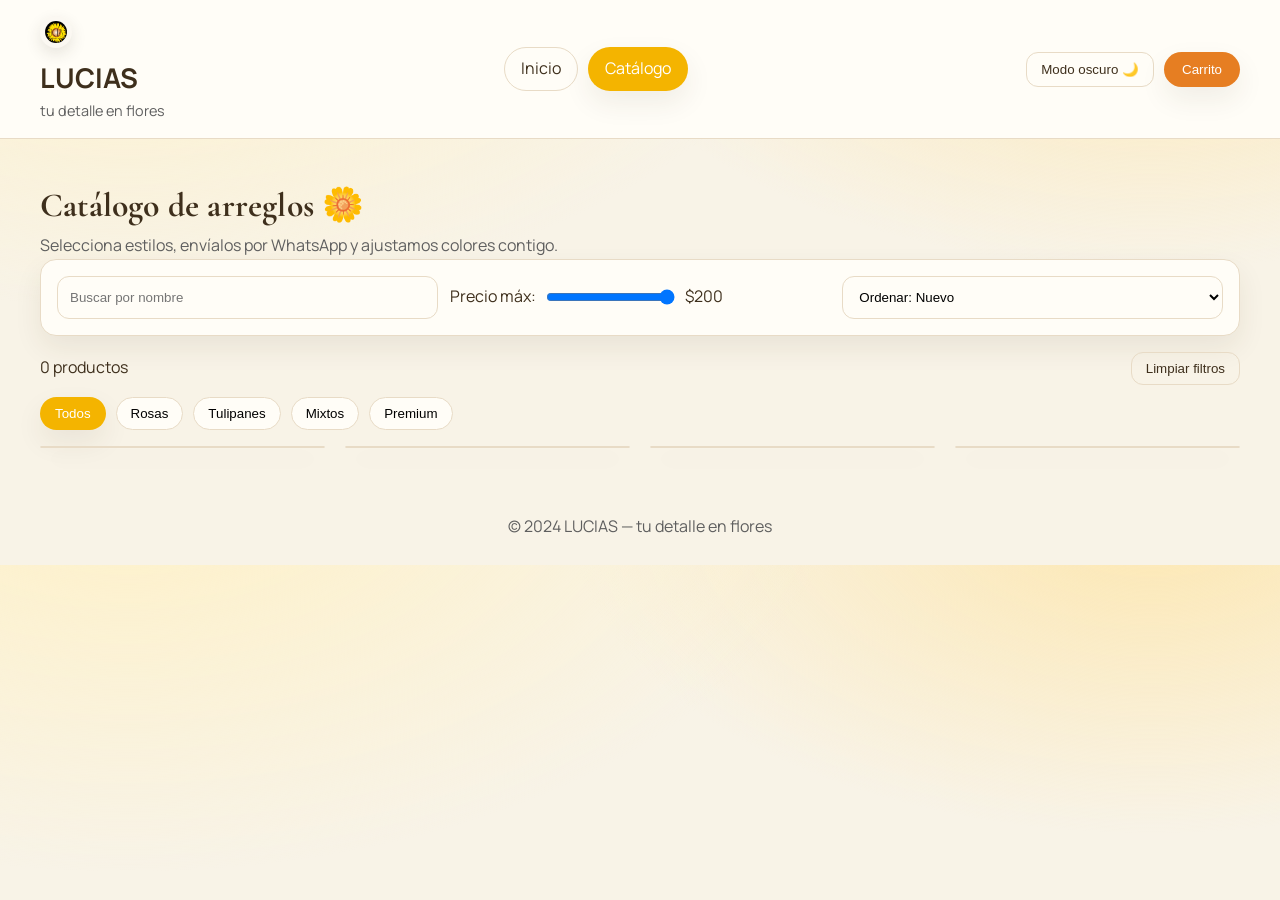
==== commit 3f0ad1c3: "Update catalogo.html" ====
--- a/catalogo.html
+++ b/catalogo.html
@@ -3,22 +3,21 @@
 <head>
   <meta charset="UTF-8">
   <meta name="viewport" content="width=device-width, initial-scale=1.0">
-  <title>Catálogo — Girasol Atelier</title>
+  <title>Catálogo — LUCIAS</title>
   <link rel="stylesheet" href="css/estilos.css">
+  <link rel="icon" href="images/logo-girasol.png">
 </head>
 <body>
 
   <header class="header sunflower-header">
     <div class="container header-stack">
-    <div class="brand">
-  <img src="images/logo-girasol.png" class="brand-logo" alt="LUCIAS">
-  <div>
-    <div class="brand-name">LUCIAS</div>
-    <div class="brand-sub">tu detalle en flores</div>
-  </div>
-</div>
-
-
+      <div class="brand">
+        <img src="images/logo-girasol.png" class="brand-logo" alt="LUCIAS">
+        <div>
+          <div class="brand-name">LUCIAS</div>
+          <div class="brand-sub">tu detalle en flores</div>
+        </div>
+      </div>
 
       <nav class="nav pills">
         <a href="index.html">Inicio</a>
@@ -26,7 +25,7 @@
       </nav>
       <div class="header-actions">
         <button id="theme-toggle" class="btn-ghost">Modo oscuro 🌙</button>
-        <button class="carrito-btn" onclick="toggleCarrito()">Mis selecciones <span id="carrito-count" class="carrito-count">0</span></button>
+        <button class="carrito-btn" onclick="toggleCarrito()">Carrito <span id="carrito-count" class="carrito-count">0</span></button>
       </div>
     </div>
   </header>
@@ -76,7 +75,7 @@
   <div id="carrito-overlay"></div>
   <div id="carrito-sidebar">
     <div class="carrito-header">
-      <h2>Mis selecciones</h2>
+      <h2>Carrito</h2>
       <button class="carrito-close" onclick="toggleCarrito()">&times;</button>
     </div>
     <div id="carrito-items"></div>
@@ -121,7 +120,7 @@
   </div>
 
   <footer class="footer">
-    <p>© 2024 Girasol Atelier — Arreglos únicos</p>
+    <p>© 2024 LUCIAS — tu detalle en flores</p>
   </footer>
 
   <script type="module" src="js/productos.js"></script>
@@ -129,6 +128,3 @@
   <script src="js/ui.js"></script>
 </body>
 </html>
-
-
-
--- a/css/estilos.css
+++ b/css/estilos.css
@@ -287,6 +287,79 @@
   opacity:.92;
 }
 
+/* HERO minimalista */
+.hero-min{
+  padding: 34px 0 20px;
+}
+.hero-min .container{
+  max-width: 760px;
+}
+.hero-min .eyebrow{
+  font-size:.75rem;
+  letter-spacing:.4em;
+  color: var(--text-2);
+  text-transform: uppercase;
+  margin-bottom: 6px;
+}
+.hero-min h1{
+  font-size:2.4rem;
+  line-height:1.1;
+  margin-bottom: 8px;
+}
+.hero-min .lead{
+  color: var(--text-2);
+  margin-bottom: 16px;
+}
+
+/* Promesas minimalistas */
+.assurances{
+  padding-top: 8px;
+}
+.assurances-title{
+  font-size:1.6rem;
+  margin-bottom: 12px;
+}
+.assurance-list{
+  display:grid;
+  gap:12px;
+}
+.assurance-item{
+  display:flex;
+  gap:12px;
+  padding:10px 0;
+  border-bottom:1px solid var(--border);
+}
+.assurance-item:last-child{border-bottom:0;}
+.assurance-icon{
+  width:30px;height:30px;
+  border-radius:50%;
+  display:flex;align-items:center;justify-content:center;
+  background: var(--surface-2);
+  color: var(--accent-2);
+  font-size:16px;
+}
+.assurance-item h3{
+  font-size:1rem;
+  margin-bottom:2px;
+}
+.assurance-item p{
+  color: var(--text-2);
+  font-size:.95rem;
+}
+
+/* responsive: en desktop se pueden ver en 3 columnas */
+@media (min-width: 900px){
+  .assurance-list{
+    grid-template-columns: repeat(3, 1fr);
+    gap:18px;
+  }
+  .assurance-item{
+    border-bottom:0;
+    padding:12px 0;
+  }
+}
+
+
 
 /* RESPONSIVE */
 @media (min-width: 900px){
@@ -301,3 +374,4 @@
 
 
 
+
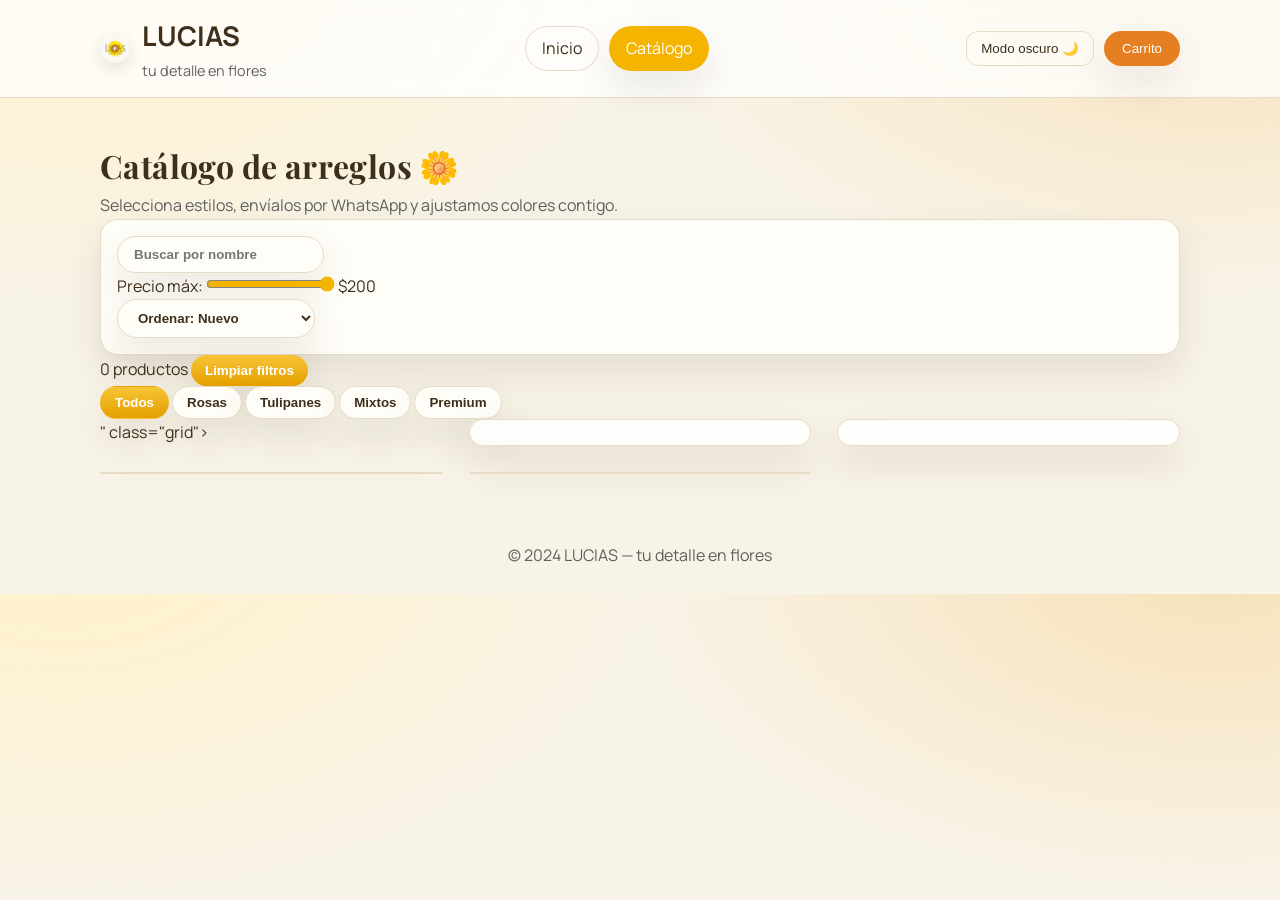
==== commit cfe645f2: "Update catalogo.html" ====
--- a/catalogo.html
+++ b/catalogo.html
@@ -63,7 +63,7 @@
       <button class="filtro-btn" onclick="filtrar('premium', event)">Premium</button>
     </div>
 
-    <div id="productos" class="grid">
+    <div id="productos" class="grid catalogo-grid">" class="grid">
       <div class="producto skeleton-card"></div>
       <div class="producto skeleton-card"></div>
       <div class="producto skeleton-card"></div>
@@ -128,3 +128,4 @@
   <script src="js/ui.js"></script>
 </body>
 </html>
+
--- a/css/estilos.css
+++ b/css/estilos.css
@@ -1,34 +1,34 @@
-@import url("https://fonts.googleapis.com/css2?family=Cormorant+Garamond:wght@500;600;700&family=Manrope:wght@300;400;500;600;700&display=swap");
+@import url("https://fonts.googleapis.com/css2?family=Playfair+Display:wght@500;600;700&family=Manrope:wght@300;400;500;600;700&display=swap");
 
 :root{
-  --bg: #F8F3E7;
-  --bg-2: #EFE6D5;
-  --surface: #FFFDF7;
-  --surface-2: #F6EAD6;
-  --border: #E8DBC6;
-  --text: #3E2F1C;
-  --text-2: #5F5F5F;
-  --accent: #F4B400;
-  --accent-2: #E67E22;
-  --shadow-soft: 0 12px 28px rgba(62, 47, 28, 0.08);
-  --shadow-hover: 0 18px 38px rgba(62, 47, 28, 0.16);
-  --radius: 16px;
-  --radius-lg: 28px;
+  --bg: #FAF6F0;
+  --bg-2: #F3EDE3;
+  --surface: #FFFFFF;
+  --surface-2: #F8F2E8;
+  --border: #E9DFCF;
+  --text: #2E2216;
+  --text-2: #6C5C4C;
+  --accent: #D8AE58;
+  --accent-2: #C38A3F;
+  --shadow-soft: 0 18px 38px rgba(62, 47, 28, 0.10);
+  --shadow-hover: 0 28px 56px rgba(62, 47, 28, 0.16);
+  --radius: 18px;
+  --radius-lg: 30px;
   --radius-pill: 999px;
 }
 
 .modo-oscuro{
-  --bg: #1A140C;
-  --bg-2: #221A10;
-  --surface: #271D12;
-  --surface-2: #2E2214;
-  --border: #3C2C18;
-  --text: #F6EAD4;
-  --text-2: #CFC3AE;
-  --accent: #F4B400;
-  --accent-2: #E67E22;
+  --bg: #151009;
+  --bg-2: #1D160D;
+  --surface: #231A10;
+  --surface-2: #2A1E12;
+  --border: #3B2A17;
+  --text: #F4E8D4;
+  --text-2: #CBBBA3;
+  --accent: #D8AE58;
+  --accent-2: #C38A3F;
   --shadow-soft: 0 18px 38px rgba(0, 0, 0, 0.45);
-  --shadow-hover: 0 26px 50px rgba(0, 0, 0, 0.6);
+  --shadow-hover: 0 30px 60px rgba(0, 0, 0, 0.6);
 }
 
 *{margin:0;padding:0;box-sizing:border-box}
@@ -36,27 +36,38 @@
 body{
   font-family:"Manrope", sans-serif;
   background:
-    radial-gradient(1200px 700px at 10% -20%, #FFF1C5 0%, transparent 60%),
-    radial-gradient(900px 500px at 90% -10%, #FDE7B0 0%, transparent 65%),
+    radial-gradient(1000px 600px at 5% -10%, #FFF1C8 0%, transparent 60%),
+    radial-gradient(900px 500px at 95% -5%, #F7E1B8 0%, transparent 65%),
     var(--bg);
   color: var(--text);
-  line-height: 1.6;
-}
-
-h1,h2,h3{font-family:"Cormorant Garamond", serif; letter-spacing: .2px}
-
-.container{max-width:1200px;margin:0 auto;padding:0 20px}
+  line-height: 1.65;
+}
+
+h1,h2,h3{
+  font-family:"Playfair Display", serif;
+  letter-spacing:.2px;
+}
+
+.container{max-width:1100px;margin:0 auto;padding:0 20px}
 
 /* HEADER */
 .header{
   position:sticky;top:0;z-index:100;
-  background:var(--surface);
+  background:rgba(255,255,255,.78);
   border-bottom:1px solid var(--border);
-  backdrop-filter: blur(6px);
-}
-.header-stack{display:flex;flex-direction:column;gap:12px;padding:16px 0}
-.brand-name{font-size:1.7rem;font-weight:700;color:var(--text)}
+  backdrop-filter: blur(10px);
+}
+.header-stack{display:flex;flex-direction:column;gap:12px;padding:14px 0}
+.brand{display:flex;align-items:center;gap:12px}
+.brand-name{font-size:1.7rem;font-weight:700}
 .brand-sub{font-size:.9rem;color:var(--text-2)}
+
+.brand-logo{
+  width:30px;height:30px;object-fit:contain;
+  background:#FBF8F2;border-radius:50%;
+  padding:4px;
+  box-shadow:0 6px 14px rgba(59,46,30,0.12);
+}
 
 .nav.pills{display:flex;gap:10px;flex-wrap:wrap}
 .nav.pills a{
@@ -77,15 +88,16 @@
   padding:8px 14px;border-radius:12px;cursor:pointer;color:var(--text);
   transition: all .2s ease;
 }
-.btn-ghost:hover{border-color:var(--accent); color:var(--text)}
+.btn-ghost:hover{border-color:var(--accent)}
 
 .btn-primary{
-  background: linear-gradient(180deg, #F7C437 0%, #E6A100 100%);
+  background: linear-gradient(180deg, #E1BC6A 0%, #C88B3E 100%);
   color:#fff;border:none;padding:12px 20px;border-radius:var(--radius-pill);
   cursor:pointer;box-shadow:var(--shadow-soft);
   transition: transform .2s ease, box-shadow .2s ease, filter .2s ease;
 }
 .btn-primary:hover{transform:translateY(-1px); box-shadow:var(--shadow-hover); filter:brightness(.98)}
+
 .btn-danger{background:#C8482D;color:#fff;border:none;padding:12px 18px;border-radius:var(--radius-pill);cursor:pointer}
 
 .carrito-btn{
@@ -100,97 +112,48 @@
 }
 
 /* HERO */
-.sunflower-hero{display:grid;grid-template-columns:1fr;gap:20px;padding:32px 0}
-.hero-card{
+.hero-min{
+  padding: 36px 0 18px;
+}
+.hero-min .container{max-width:760px}
+.hero-min .eyebrow{
+  font-size:.75rem;
+  letter-spacing:.45em;
+  color: var(--text-2);
+  text-transform: uppercase;
+  margin-bottom: 8px;
+}
+.hero-min h1{
+  font-size:2.6rem;
+  line-height:1.1;
+  margin-bottom: 10px;
+}
+.hero-min .lead{
+  color: var(--text-2);
+  margin-bottom: 18px;
+  font-size:1rem;
+}
+.hero-cta{display:flex;gap:12px;flex-wrap:wrap}
+.urgencia{margin-top:10px;color:var(--text-2);font-size:.9rem}
+
+/* SECCIONES */
+.section{padding:42px 0}
+.section-head.alt h1,.section-head.alt h2{font-size:2rem}
+.section-head.alt p{color:var(--text-2);max-width:640px}
+
+/* TRUST */
+.trust-list{display:flex;gap:12px;flex-wrap:wrap}
+.trust-item{
   background:var(--surface);
   border:1px solid var(--border);
-  padding:22px;border-radius:var(--radius-lg);
+  padding:8px 12px;
+  border-radius:var(--radius-pill);
+  font-size:.9rem;
   box-shadow:var(--shadow-soft);
 }
-.hero-card .eyebrow{letter-spacing:.25em;font-size:.75rem;color:var(--text-2)}
-.hero-card h1{font-size:2.4rem;margin:8px 0}
-.hero-card .lead{color:var(--text-2)}
-.hero-cta{display:flex;gap:12px;flex-wrap:wrap;margin-top:16px}
-
-.hero-art{
-  position:relative;background:var(--surface-2);
-  border-radius:var(--radius-lg);height:270px;
-  display:flex;align-items:center;justify-content:center;overflow:hidden;
-}
-.sunburst{
-  position:absolute;width:280px;height:280px;border-radius:50%;
-  background:conic-gradient(from 0deg, #FFD670, #F4B400, #FFE2A0, #F4B400);
-  opacity:.38;animation:spin 20s linear infinite
-}
-.hero-flower{font-size:6rem;z-index:1;animation:float 4s ease-in-out infinite}
-.hero-note{
-  position:absolute;bottom:12px;right:16px;background:#fff6dc;
-  padding:6px 12px;border-radius:var(--radius-pill);font-size:.85rem
-}
-
-@keyframes spin{to{transform:rotate(360deg)}}
-@keyframes float{50%{transform:translateY(-6px)}}
-
-/* SECCIONES */
-.section{padding:40px 0}
-.section-head.alt h1,.section-head.alt h2{font-size:2.1rem}
-.section-head.alt p{color:var(--text-2); max-width: 640px}
-
-/* DESTACADOS */
-.destacados{
-  background:var(--surface);
-  border:1px solid var(--border);
-  border-radius:var(--radius-lg);
-  padding:26px;
-  box-shadow:var(--shadow-soft);
-  margin-top:18px;
-}
-.destacados .section-head{display:flex;flex-direction:column;align-items:center;text-align:center;gap:6px;margin-bottom:18px}
-.destacados .section-head h2{font-size:2rem}
-.destacados .section-head p{color:var(--text-2)}
-
-/* MOSAIC */
-.mosaic{display:grid;grid-template-columns:1fr;gap:14px}
-.mosaic-card{
-  background:var(--surface);
-  border:1px solid var(--border);
-  border-radius:var(--radius);
-  padding:16px;box-shadow:var(--shadow-soft);
-  transition:transform .2s ease, box-shadow .2s ease;
-}
-.mosaic-card:hover{transform:translateY(-3px); box-shadow:var(--shadow-hover)}
-
-/* FILTROS */
-.filters-card{
-  display:grid;grid-template-columns:1fr;gap:12px;
-  background:var(--surface);
-  border:1px solid var(--border);
-  border-radius:var(--radius);
-  padding:16px;margin-bottom:16px;
-  box-shadow:var(--shadow-soft);
-}
-.input-busqueda,.select-orden{
-  padding:12px;border:1px solid var(--border);
-  border-radius:12px;background:var(--surface);
-}
-.filtro-precio{display:flex;align-items:center;gap:10px}
-
-.filtros{display:flex;gap:10px;flex-wrap:wrap;margin-bottom:16px}
-.filtro-btn{
-  border:1px solid var(--border);
-  background:var(--surface);
-  padding:8px 14px;border-radius:var(--radius-pill);
-  cursor:pointer;transition: all .2s ease;
-}
-.filtro-btn.activo,.filtro-btn:hover{
-  background:var(--accent);color:#fff;border-color:transparent;
-  box-shadow: var(--shadow-soft);
-}
-
-.resultados-bar{display:flex;justify-content:space-between;align-items:center;margin-bottom:12px}
 
 /* GRID */
-.grid{display:grid;grid-template-columns:repeat(auto-fill,minmax(260px,1fr));gap:20px}
+.grid{display:grid;grid-template-columns:repeat(auto-fill,minmax(260px,1fr));gap:22px}
 .producto{
   background:var(--surface);
   border:1px solid var(--border);
@@ -199,20 +162,20 @@
   box-shadow:var(--shadow-soft);
   transition:transform .25s ease, box-shadow .25s ease, border-color .25s ease;
 }
-.producto:hover{transform:translateY(-4px); box-shadow:var(--shadow-hover); border-color:#EAD9B5}
+.producto:hover{transform:translateY(-6px); box-shadow:var(--shadow-hover); border-color:#E4D3B8}
 
 .producto-img{
   width:100%;height:230px;object-fit:cover;
   transform:scale(1);
   transition:transform .35s ease;
 }
-.producto:hover .producto-img{transform:scale(1.04)}
+.producto:hover .producto-img{transform:scale(1.05)}
 
 .producto-info{padding:16px;display:flex;flex-direction:column;gap:8px}
 .categoria-tag{font-size:.7rem;letter-spacing:.14em;text-transform:uppercase;color:var(--text-2)}
 .precio{color:var(--accent-2);font-weight:700;font-size:1.05rem}
 .btn-detalles,.btn-carrito{
-  background: linear-gradient(180deg, #F7C437 0%, #E6A100 100%);
+  background: linear-gradient(180deg, #E1BC6A 0%, #C88B3E 100%);
   color:#fff;border:none;border-radius:var(--radius-pill);
   padding:10px;cursor:pointer;
   transition: transform .2s ease, box-shadow .2s ease, filter .2s ease;
@@ -224,7 +187,42 @@
   filter:brightness(.98);
 }
 
-.center{text-align:center;margin-top:18px}
+/* ASSURANCES */
+.assurances{padding-top: 8px;}
+.assurances-title{font-size:1.6rem;margin-bottom: 12px;}
+.assurance-list{display:grid;gap:14px;}
+.assurance-item{
+  display:flex;gap:12px;padding:12px 0;border-bottom:1px solid var(--border);
+  transition: transform .25s ease, box-shadow .25s ease;
+}
+.assurance-item:hover{transform: translateY(-4px);box-shadow: 0 10px 20px rgba(59,46,30,.08);}
+.assurance-item:last-child{border-bottom:0;}
+.assurance-icon{
+  width:32px;height:32px;border-radius:50%;
+  display:flex;align-items:center;justify-content:center;
+  background: var(--surface-2);
+  color: var(--accent-2);
+  font-size:16px;
+}
+.assurance-item h3{font-size:1rem;margin-bottom:2px;}
+.assurance-item p{color: var(--text-2);font-size:.95rem;}
+
+/* TESTIMONIOS */
+.testimonios-list{display:grid;gap:12px}
+.testimonio{
+  background:var(--surface);
+  border:1px solid var(--border);
+  padding:14px 16px;
+  border-radius:12px;
+  box-shadow:var(--shadow-soft);
+  font-style:italic;
+}
+.testimonio span{
+  display:block;
+  margin-top:6px;
+  font-weight:600;
+  color:var(--text-2);
+}
 
 /* MODAL */
 .modal-overlay{position:fixed;inset:0;background:rgba(0,0,0,.45);display:none;align-items:center;justify-content:center}
@@ -240,20 +238,74 @@
   position:absolute;right:16px;top:12px;background:var(--surface-2);
   border:none;border-radius:50%;width:36px;height:36px
 }
-.modal .precio{font-size:1.35rem}
-.modal-acciones .btn-primary{width:100%;padding:14px 18px}
 
 /* CARRITO */
 #carrito-overlay{position:fixed;inset:0;background:rgba(0,0,0,.4);opacity:0;visibility:hidden;transition:opacity .2s ease}
 #carrito-overlay.activo{opacity:1;visibility:visible}
-#carrito-sidebar{position:fixed;top:0;right:-100%;width:100%;height:100%;background:var(--surface);transition:right .3s}
+#carrito-sidebar{
+  position: fixed;
+  top: 0;
+  right: -100%;
+  width: min(420px, 92vw);
+  height: 100vh;
+  background: var(--surface);
+  transition: right .3s ease;
+  box-shadow: -16px 0 40px rgba(0,0,0,.18);
+  z-index: 200;
+  display:flex;
+  flex-direction:column;
+}
 #carrito-sidebar.abierto{right:0}
-.carrito-header{display:flex;justify-content:space-between;align-items:center;padding:16px;border-bottom:1px solid var(--border)}
-#carrito-items{padding:16px;overflow:auto;height:calc(100% - 240px)}
-#carrito-footer{padding:16px;border-top:1px solid var(--border);background:var(--surface-2)}
-.carrito-item{display:flex;gap:10px;margin-bottom:12px}
-.carrito-item-img{width:60px;height:60px;object-fit:cover;border-radius:10px}
-.btn-cantidad{border:1px solid var(--border);background:var(--surface);border-radius:8px;width:28px;height:28px}
+
+.carrito-header{
+  padding:18px;
+  border-bottom:1px solid var(--border);
+  display:flex;justify-content:space-between;align-items:center;
+}
+.carrito-header h2{font-size:1.4rem;margin:0}
+.carrito-close{
+  border:none;background:var(--surface-2);
+  width:32px;height:32px;border-radius:50%;cursor:pointer;
+}
+
+#carrito-items{
+  padding:16px;
+  display:flex;flex-direction:column;gap:14px;
+  overflow:auto;flex:1;
+}
+
+.carrito-item{
+  display:grid;
+  grid-template-columns:60px 1fr auto;
+  gap:12px;
+  align-items:center;
+  padding:10px;
+  border:1px solid var(--border);
+  border-radius:12px;
+  background:var(--surface);
+}
+.carrito-item-img{width:60px;height:60px;border-radius:10px;object-fit:cover;}
+.carrito-item-info h4{font-size:.95rem;margin:0 0 6px 0;}
+.carrito-item-precio{font-weight:600;color:var(--accent-2);margin:0 0 6px 0;}
+.carrito-item-cantidad{display:flex;align-items:center;gap:6px;}
+.btn-cantidad{width:28px;height:28px;border-radius:8px;}
+.carrito-item-acciones{text-align:right;min-width:70px;}
+.carrito-item-subtotal{font-weight:600;margin-bottom:6px;}
+.btn-eliminar{
+  border:none;background:#f3d0c8;color:#7a1f12;border-radius:8px;padding:4px 8px;cursor:pointer;
+}
+
+#carrito-footer{
+  padding:16px;border-top:1px solid var(--border);
+  background:var(--surface-2);
+}
+.carrito-resumen-linea{
+  display:flex;justify-content:space-between;gap:10px;margin:6px 0;font-size:.95rem;
+}
+.carrito-total-container{
+  display:flex;justify-content:space-between;font-weight:700;margin:10px 0 12px;
+}
+.carrito-acciones{display:grid;gap:8px;}
 
 /* NOTIFICACION */
 .notificacion{
@@ -262,116 +314,312 @@
 }
 .notificacion.mostrar{opacity:1}
 
+/* FOOTER */
 .footer{text-align:center;padding:26px;color:var(--text-2)}
 
-
-.brand-logo{
-  width:32px;
-  height:32px;
-  object-fit:contain;
-  background:#FBF8F2;
-  border-radius:50%;
-  padding:5px;
-  box-shadow:0 6px 16px rgba(59,46,30,0.12);
-}
-
-/* Logo hero (tamaño final) */
-.hero-logo{
-  width:100px;
-  height:100px;
-  object-fit:contain;
-  background:#FBF8F2;
-  border-radius:50%;
-  padding:10px;
-  box-shadow:0 12px 24px rgba(59,46,30,0.12);
-  opacity:.92;
-}
-
-/* HERO minimalista */
-.hero-min{
-  padding: 34px 0 20px;
-}
-.hero-min .container{
-  max-width: 760px;
-}
-.hero-min .eyebrow{
-  font-size:.75rem;
-  letter-spacing:.4em;
-  color: var(--text-2);
-  text-transform: uppercase;
-  margin-bottom: 6px;
-}
-.hero-min h1{
-  font-size:2.4rem;
-  line-height:1.1;
-  margin-bottom: 8px;
-}
-.hero-min .lead{
-  color: var(--text-2);
-  margin-bottom: 16px;
-}
-
-/* Promesas minimalistas */
-.assurances{
-  padding-top: 8px;
-}
-.assurances-title{
-  font-size:1.6rem;
-  margin-bottom: 12px;
-}
-.assurance-list{
-  display:grid;
-  gap:12px;
-}
-.assurance-item{
-  display:flex;
-  gap:12px;
-  padding:10px 0;
-  border-bottom:1px solid var(--border);
-}
-.assurance-item:last-child{border-bottom:0;}
-.assurance-icon{
-  width:30px;height:30px;
-  border-radius:50%;
-  display:flex;align-items:center;justify-content:center;
-  background: var(--surface-2);
-  color: var(--accent-2);
-  font-size:16px;
-}
-.assurance-item h3{
-  font-size:1rem;
-  margin-bottom:2px;
-}
-.assurance-item p{
-  color: var(--text-2);
-  font-size:.95rem;
-}
-
-/* responsive: en desktop se pueden ver en 3 columnas */
-@media (min-width: 900px){
-  .assurance-list{
-    grid-template-columns: repeat(3, 1fr);
-    gap:18px;
-  }
-  .assurance-item{
-    border-bottom:0;
-    padding:12px 0;
-  }
-}
-
+/* MICRO ANIMACIONES */
+@keyframes fadeUp {
+  from { opacity: 0; transform: translateY(10px); }
+  to { opacity: 1; transform: translateY(0); }
+}
+.hero-min, .section-head, .assurance-list, .grid {animation: fadeUp .6s ease both;}
+
+/* === FILTROS: más bonitos + animación === */
+.filters-card{
+  background: var(--surface);
+  border: 1px solid var(--border);
+  border-radius: 18px;
+  padding: 16px;
+  box-shadow: var(--shadow-soft);
+  transition: transform .25s ease, box-shadow .25s ease;
+}
+.filters-card:hover{
+  transform: translateY(-2px);
+  box-shadow: var(--shadow-hover);
+}
+
+.input-busqueda, .select-orden, #precio-max{
+  transition: box-shadow .2s ease, border-color .2s ease;
+}
+
+.input-busqueda:focus, .select-orden:focus, #precio-max:focus{
+  border-color: var(--accent);
+  box-shadow: 0 0 0 4px rgba(244,180,0,.15);
+  outline: none;
+}
+
+.filtro-btn{
+  transition: transform .2s ease, box-shadow .2s ease, background .2s ease;
+}
+.filtro-btn:hover{
+  transform: translateY(-2px);
+  box-shadow: var(--shadow-soft);
+}
+
+/* Slider suave */
+#precio-max{
+  accent-color: var(--accent);
+  cursor: pointer;
+}
+
+/* Botón limpiar con animación */
+#limpiar-filtros{
+  transition: transform .2s ease, box-shadow .2s ease;
+}
+#limpiar-filtros:hover{
+  transform: translateY(-2px);
+  box-shadow: var(--shadow-soft);
+}
 
 
 /* RESPONSIVE */
 @media (min-width: 900px){
   .header-stack{flex-direction:row;align-items:center;justify-content:space-between}
-  .sunflower-hero{grid-template-columns:1.1fr .9fr}
-  .mosaic{grid-template-columns:repeat(3,1fr)}
   .filters-card{grid-template-columns:1fr 1fr 1fr}
-  #carrito-sidebar{width:420px;right:-420px}
-  #carrito-sidebar.abierto{right:0}
-}
-
-
-
-
-
+  .assurance-list{grid-template-columns:repeat(3,1fr);gap:18px;}
+  .assurance-item{border-bottom:0;padding:12px 0;}
+  .testimonios-list{grid-template-columns:repeat(3,1fr);}
+}
+
+/* Ocultar precios en toda la web */
+.precio,
+.carrito-item-precio,
+.carrito-item-subtotal,
+#carrito-subtotal,
+#carrito-envio,
+#carrito-impuestos,
+#carrito-total,
+.carrito-resumen,
+.carrito-total-container{
+  display:none !important;
+}
+
+/* Botones en tarjetas: uno debajo del otro en móvil */
+.acciones{
+  display:flex;
+  gap:8px;
+  flex-wrap:wrap;
+}
+.acciones .btn-detalles,
+.acciones .btn-carrito{
+  flex:1 1 100%;
+}
+
+@media (min-width: 700px){
+  .acciones .btn-detalles,
+  .acciones .btn-carrito{
+    flex:1;
+  }
+}
+
+.center{
+  margin-top:22px;
+  display:flex;
+  justify-content:center;
+}
+.center .btn-primary{
+  max-width:320px;
+  width:100%;
+}
+
+:root{
+  --accent: #F4B400;
+  --accent-2: #E67E22;
+  --bg: #F8F3E7;
+  --bg-2: #EFE6D5;
+  --surface: #FFFDF7;
+  --border: #E8DBC6;
+  --text: #3E2F1C;
+  --text-2: #5F5F5F;
+}
+
+.btn-detalles,.btn-carrito{
+  background: linear-gradient(180deg, #F7C437 0%, #E6A100 100%);
+  border-radius:999px;
+  padding:12px;
+  font-weight:600;
+}
+
+
+/* ====== ESTILO EDITORIAL / PINTEREST ====== */
+
+/* Tipografía más elegante */
+h1, h2, h3 {
+  font-family: "Playfair Display", serif !important;
+  letter-spacing: .4px;
+}
+
+/* Contenedor más editorial */
+.container{max-width:1080px;}
+
+/* HERO con más aire */
+.hero-min{
+  padding:48px 0 28px;
+}
+.hero-min h1{
+  font-size:2.8rem;
+  line-height:1.12;
+}
+.hero-min .lead{
+  font-size:1.05rem;
+  opacity:.9;
+}
+
+/* Grid Pinterest */
+.grid{
+  gap:26px;
+}
+.producto{
+  border-radius:22px;
+  overflow:hidden;
+  background:rgba(255,255,255,.9);
+  box-shadow:0 16px 38px rgba(62,47,28,0.12);
+}
+
+/* Hover elegante */
+.producto-img{
+  transform:scale(1);
+  transition:transform .45s ease, filter .45s ease;
+  filter:saturate(1.02);
+}
+.producto:hover .producto-img{
+  transform:scale(1.07);
+  filter:saturate(1.08);
+}
+
+/* Tarjeta limpia */
+.producto-info{
+  gap:10px;
+}
+.categoria-tag{
+  font-size:.65rem;
+  letter-spacing:.2em;
+}
+
+/* Botones más boutique */
+.btn-primary,.btn-carrito,.btn-detalles{
+  font-weight:600;
+  letter-spacing:.3px;
+}
+
+/* Sección testimonios con cards tipo Pinterest */
+.testimonio{
+  border-radius:18px;
+  background:#fff;
+  box-shadow:0 18px 36px rgba(62,47,28,.12);
+}
+
+/* Trust list más minimal */
+.trust-item{
+  background:rgba(255,255,255,.8);
+  border:1px solid var(--border);
+  box-shadow:0 8px 18px rgba(62,47,28,.08);
+}
+
+/* Hover suave global */
+.producto, .testimonio, .assurance-item{
+  transition:transform .3s ease, box-shadow .3s ease;
+}
+.producto:hover,
+.testimonio:hover,
+.assurance-item:hover{
+  transform:translateY(-6px);
+  box-shadow:0 26px 50px rgba(62,47,28,.16);
+}
+
+/* === Filtros estilo premium === */
+.select-orden,
+.input-busqueda{
+  border:1px solid var(--border);
+  border-radius:999px;
+  padding:10px 16px;
+  background:var(--surface);
+  color:var(--text);
+  font-weight:600;
+  box-shadow:var(--shadow-soft);
+  transition: all .2s ease;
+}
+
+.select-orden:focus,
+.input-busqueda:focus{
+  outline:none;
+  border-color:var(--accent);
+  box-shadow:0 0 0 4px rgba(244,180,0,.18);
+}
+
+/* Botones de filtros */
+.filtro-btn{
+  border:1px solid var(--border);
+  background:var(--surface);
+  padding:8px 14px;
+  border-radius:999px;
+  font-weight:600;
+  color:var(--text);
+  transition: all .2s ease;
+  box-shadow:var(--shadow-soft);
+}
+
+.filtro-btn:hover{
+  transform:translateY(-2px);
+  box-shadow:var(--shadow-hover);
+}
+
+.filtro-btn.activo{
+  background:linear-gradient(180deg,#F7C437 0%,#E6A100 100%);
+  color:#fff;
+  border-color:transparent;
+}
+
+/* Botón limpiar filtros */
+#limpiar-filtros{
+  background:linear-gradient(180deg,#F7C437 0%,#E6A100 100%);
+  color:#fff;
+  border:none;
+  padding:8px 14px;
+  border-radius:999px;
+  font-weight:600;
+  box-shadow:var(--shadow-soft);
+  transition: all .2s ease;
+}
+
+#limpiar-filtros:hover{
+  transform:translateY(-2px);
+  box-shadow:var(--shadow-hover);
+}
+
+
+/* Mobile elegante */
+@media (max-width:600px){
+  .hero-min h1{font-size:2.2rem;}
+  .hero-min .lead{font-size:1rem;}
+  .producto{border-radius:18px;}
+}
+
+
+.producto::after{
+  content:"";
+  position:absolute;
+  inset:0;
+  background:linear-gradient(180deg, transparent 60%, rgba(0,0,0,.18));
+  opacity:0;
+  transition:opacity .35s ease;
+}
+.producto:hover::after{opacity:1;}
+.producto{position:relative;}
+
+
+@media (max-width: 600px){
+  .header-stack{gap:8px;padding:12px 0;}
+  .brand-name{font-size:1.4rem;}
+  .nav.pills a{padding:6px 12px;font-size:.9rem;}
+  .header-actions{gap:8px;}
+  .btn-ghost, .carrito-btn{padding:8px 12px;font-size:.9rem;}
+  .hero-min h1{font-size:2rem;line-height:1.15;}
+  .hero-cta{flex-direction:column;align-items:stretch;}
+  .hero-cta .btn-primary, .hero-cta .btn-ghost{width:100%;text-align:center;}
+  .grid{grid-template-columns:1fr;}
+}
+
+
+
+
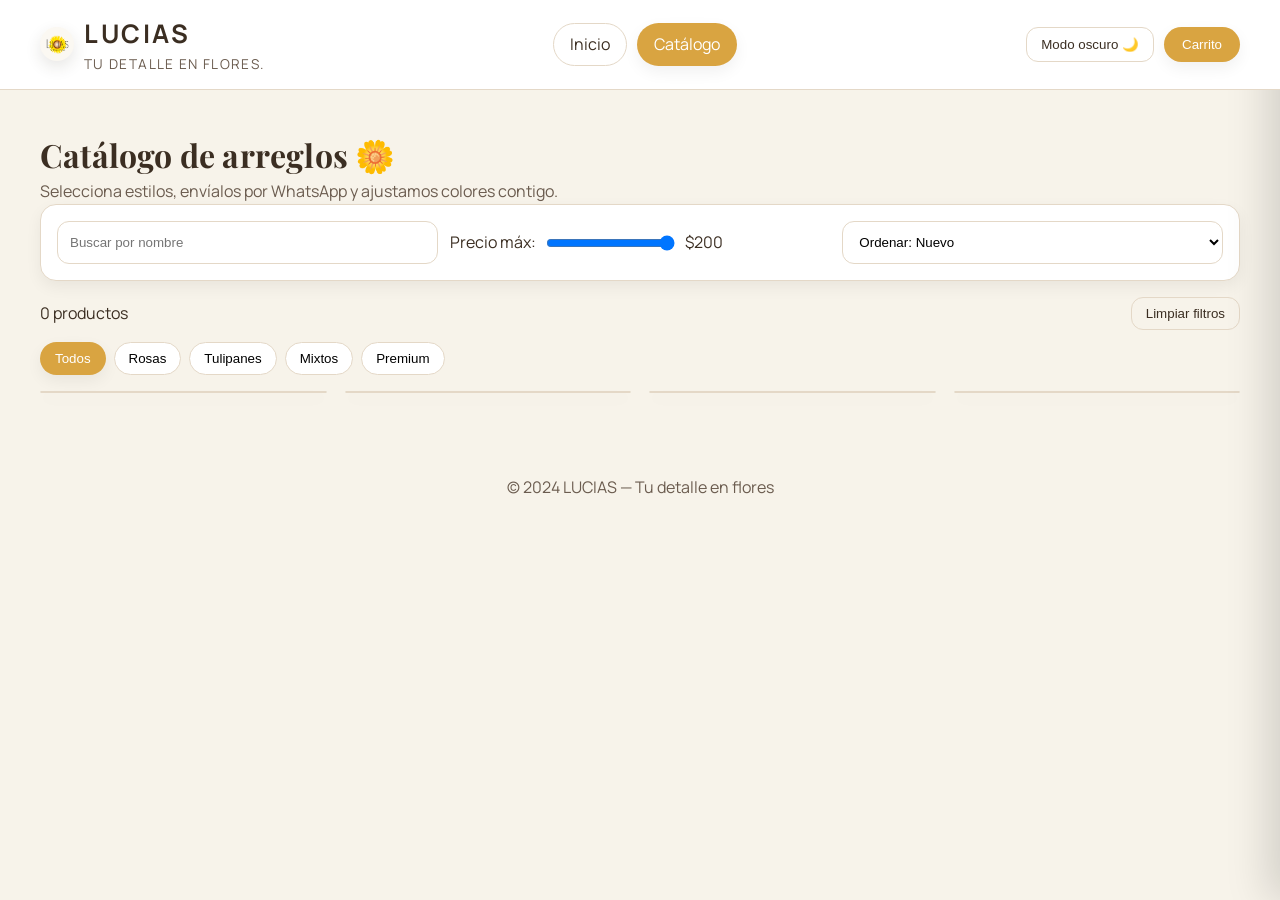
==== commit 8b631f4f: "Update catalogo.html" ====
--- a/catalogo.html
+++ b/catalogo.html
@@ -5,7 +5,6 @@
   <meta name="viewport" content="width=device-width, initial-scale=1.0">
   <title>Catálogo — LUCIAS</title>
   <link rel="stylesheet" href="css/estilos.css">
-  <link rel="icon" href="images/logo-girasol.png">
 </head>
 <body>
 
@@ -15,7 +14,7 @@
         <img src="images/logo-girasol.png" class="brand-logo" alt="LUCIAS">
         <div>
           <div class="brand-name">LUCIAS</div>
-          <div class="brand-sub">tu detalle en flores</div>
+          <div class="brand-sub">TU DETALLE EN FLORES.</div>
         </div>
       </div>
 
@@ -23,6 +22,7 @@
         <a href="index.html">Inicio</a>
         <a href="catalogo.html" class="activo">Catálogo</a>
       </nav>
+
       <div class="header-actions">
         <button id="theme-toggle" class="btn-ghost">Modo oscuro 🌙</button>
         <button class="carrito-btn" onclick="toggleCarrito()">Carrito <span id="carrito-count" class="carrito-count">0</span></button>
@@ -63,7 +63,7 @@
       <button class="filtro-btn" onclick="filtrar('premium', event)">Premium</button>
     </div>
 
-    <div id="productos" class="grid catalogo-grid">" class="grid">
+    <div id="productos" class="grid catalogo-grid">
       <div class="producto skeleton-card"></div>
       <div class="producto skeleton-card"></div>
       <div class="producto skeleton-card"></div>
@@ -120,7 +120,7 @@
   </div>
 
   <footer class="footer">
-    <p>© 2024 LUCIAS — tu detalle en flores</p>
+    <p>© 2024 LUCIAS — Tu detalle en flores</p>
   </footer>
 
   <script type="module" src="js/productos.js"></script>
@@ -128,4 +128,3 @@
   <script src="js/ui.js"></script>
 </body>
 </html>
-
--- a/css/estilos.css
+++ b/css/estilos.css
@@ -1,625 +1,343 @@
 @import url("https://fonts.googleapis.com/css2?family=Playfair+Display:wght@500;600;700&family=Manrope:wght@300;400;500;600;700&display=swap");
 
+/* =========================
+   Variables (Light / Dark)
+========================= */
 :root{
-  --bg: #FAF6F0;
-  --bg-2: #F3EDE3;
-  --surface: #FFFFFF;
-  --surface-2: #F8F2E8;
-  --border: #E9DFCF;
-  --text: #2E2216;
-  --text-2: #6C5C4C;
-  --accent: #D8AE58;
-  --accent-2: #C38A3F;
-  --shadow-soft: 0 18px 38px rgba(62, 47, 28, 0.10);
-  --shadow-hover: 0 28px 56px rgba(62, 47, 28, 0.16);
-  --radius: 18px;
-  --radius-lg: 30px;
+  /* Light (premium cálido) */
+  --bg: #F7F3EA;
+  --bg-2: #EFE6D5;
+  --card: #FFFFFF;
+  --border: #E4D8C7;
+
+  --text: #3B2E22;
+  --muted: #6B5C4F;
+
+  --accent: #D9A441;        /* dorado */
+  --accent-hover: #C7922F;  /* dorado más oscuro */
+  --accent-soft: rgba(217, 164, 65, 0.18);
+
+  --shadow: 0 10px 24px rgba(0,0,0,.08);
+  --shadow-soft: 0 6px 16px rgba(0,0,0,.06);
+
+  --radius: 16px;
+  --radius-lg: 26px;
   --radius-pill: 999px;
 }
 
-.modo-oscuro{
-  --bg: #151009;
-  --bg-2: #1D160D;
-  --surface: #231A10;
-  --surface-2: #2A1E12;
-  --border: #3B2A17;
-  --text: #F4E8D4;
-  --text-2: #CBBBA3;
-  --accent: #D8AE58;
-  --accent-2: #C38A3F;
-  --shadow-soft: 0 18px 38px rgba(0, 0, 0, 0.45);
-  --shadow-hover: 0 30px 60px rgba(0, 0, 0, 0.6);
-}
-
+body.modo-oscuro{
+  /* Dark (no negro puro, cálido) */
+  --bg: #1E1610;
+  --bg-2: #2A1F17;
+  --card: #241A13;
+  --border: rgba(255,255,255,.10);
+
+  --text: #F5EBDD;
+  --muted: #C9B8A3;
+
+  --accent: #D9A441;
+  --accent-hover: #C7922F;
+  --accent-soft: rgba(217, 164, 65, 0.16);
+
+  --shadow: 0 14px 32px rgba(0,0,0,.45);
+  --shadow-soft: 0 10px 24px rgba(0,0,0,.35);
+}
+
+/* =========================
+   Base
+========================= */
 *{margin:0;padding:0;box-sizing:border-box}
-
+html, body{background:var(--bg);color:var(--text)}
 body{
   font-family:"Manrope", sans-serif;
-  background:
-    radial-gradient(1000px 600px at 5% -10%, #FFF1C8 0%, transparent 60%),
-    radial-gradient(900px 500px at 95% -5%, #F7E1B8 0%, transparent 65%),
-    var(--bg);
-  color: var(--text);
-  line-height: 1.65;
-}
-
-h1,h2,h3{
-  font-family:"Playfair Display", serif;
-  letter-spacing:.2px;
-}
-
-.container{max-width:1100px;margin:0 auto;padding:0 20px}
-
-/* HEADER */
+  line-height:1.55;
+  -webkit-font-smoothing:antialiased;
+  text-rendering:optimizeLegibility;
+}
+h1,h2,h3{font-family:"Playfair Display", serif;letter-spacing:.2px}
+a{color:inherit;text-decoration:none}
+
+.container{max-width:1200px;margin:0 auto;padding:0 20px}
+.section{padding:40px 0}
+
+/* =========================
+   Header
+========================= */
 .header{
   position:sticky;top:0;z-index:100;
-  background:rgba(255,255,255,.78);
+  background:var(--card);
   border-bottom:1px solid var(--border);
-  backdrop-filter: blur(10px);
+  backdrop-filter: blur(6px);
 }
 .header-stack{display:flex;flex-direction:column;gap:12px;padding:14px 0}
-.brand{display:flex;align-items:center;gap:12px}
-.brand-name{font-size:1.7rem;font-weight:700}
-.brand-sub{font-size:.9rem;color:var(--text-2)}
+
+.brand{display:flex;gap:10px;align-items:center}
+.brand-name{
+  font-size:1.6rem;font-weight:700;letter-spacing:.1em;
+  text-transform:uppercase
+}
+.brand-sub{font-size:.85rem;color:var(--muted);letter-spacing:.1em;text-transform:uppercase}
 
 .brand-logo{
-  width:30px;height:30px;object-fit:contain;
+  width:34px;height:34px;object-fit:contain;
   background:#FBF8F2;border-radius:50%;
-  padding:4px;
-  box-shadow:0 6px 14px rgba(59,46,30,0.12);
+  padding:5px;box-shadow:0 6px 16px rgba(59,46,30,0.12);
 }
 
 .nav.pills{display:flex;gap:10px;flex-wrap:wrap}
 .nav.pills a{
   padding:8px 16px;border-radius:var(--radius-pill);
-  text-decoration:none;color:var(--text);
   border:1px solid var(--border);
-  transition: all .2s ease;
-}
-.nav.pills a.activo,.nav.pills a:hover{
+  transition:all .2s ease;
+}
+.nav.pills a.activo,
+.nav.pills a:hover{
   background:var(--accent);
   color:#fff;border-color:transparent;
-  box-shadow: var(--shadow-soft);
+  box-shadow:var(--shadow-soft);
 }
 
 .header-actions{display:flex;gap:10px;flex-wrap:wrap}
 .btn-ghost{
   background:transparent;border:1px solid var(--border);
   padding:8px 14px;border-radius:12px;cursor:pointer;color:var(--text);
-  transition: all .2s ease;
+  transition:all .2s ease;
 }
 .btn-ghost:hover{border-color:var(--accent)}
-
 .btn-primary{
-  background: linear-gradient(180deg, #E1BC6A 0%, #C88B3E 100%);
+  background:linear-gradient(180deg,#F7C437 0%,#E6A100 100%);
   color:#fff;border:none;padding:12px 20px;border-radius:var(--radius-pill);
   cursor:pointer;box-shadow:var(--shadow-soft);
-  transition: transform .2s ease, box-shadow .2s ease, filter .2s ease;
-}
-.btn-primary:hover{transform:translateY(-1px); box-shadow:var(--shadow-hover); filter:brightness(.98)}
-
+  transition:transform .2s ease, box-shadow .2s ease, filter .2s ease;
+}
+.btn-primary:hover{transform:translateY(-1px);box-shadow:var(--shadow);filter:brightness(.98)}
 .btn-danger{background:#C8482D;color:#fff;border:none;padding:12px 18px;border-radius:var(--radius-pill);cursor:pointer}
 
 .carrito-btn{
-  background:var(--accent-2);color:#fff;border:none;padding:10px 18px;border-radius:var(--radius-pill);
-  box-shadow: var(--shadow-soft);
-  transition: transform .2s ease, box-shadow .2s ease;
-}
-.carrito-btn:hover{transform:translateY(-1px); box-shadow:var(--shadow-hover)}
+  background:var(--accent);color:#fff;border:none;padding:10px 18px;border-radius:var(--radius-pill);
+  box-shadow:var(--shadow-soft);
+  transition:transform .2s ease, box-shadow .2s ease;
+}
+.carrito-btn:hover{transform:translateY(-1px);box-shadow:var(--shadow)}
 .carrito-count{
-  margin-left:6px;background:#fff;color:var(--accent-2);
+  margin-left:6px;background:#fff;color:var(--accent);
   padding:2px 8px;border-radius:var(--radius-pill);font-size:.75rem
 }
 
-/* HERO */
-.hero-min{
-  padding: 36px 0 18px;
-}
-.hero-min .container{max-width:760px}
+/* =========================
+   Hero minimal
+========================= */
+.hero-min{padding:34px 0 20px}
+.hero-min .container{max-width:780px}
 .hero-min .eyebrow{
-  font-size:.75rem;
-  letter-spacing:.45em;
-  color: var(--text-2);
-  text-transform: uppercase;
-  margin-bottom: 8px;
-}
-.hero-min h1{
-  font-size:2.6rem;
-  line-height:1.1;
-  margin-bottom: 10px;
-}
-.hero-min .lead{
-  color: var(--text-2);
-  margin-bottom: 18px;
-  font-size:1rem;
-}
-.hero-cta{display:flex;gap:12px;flex-wrap:wrap}
-.urgencia{margin-top:10px;color:var(--text-2);font-size:.9rem}
-
-/* SECCIONES */
-.section{padding:42px 0}
+  font-size:.7rem;letter-spacing:.5em;color:var(--muted);
+  text-transform:uppercase;margin-bottom:6px
+}
+.hero-min h1{font-size:2.4rem;line-height:1.1;margin-bottom:8px}
+.hero-min .lead{color:var(--muted);margin-bottom:16px}
+
+/* =========================
+   Destacados
+========================= */
 .section-head.alt h1,.section-head.alt h2{font-size:2rem}
-.section-head.alt p{color:var(--text-2);max-width:640px}
-
-/* TRUST */
-.trust-list{display:flex;gap:12px;flex-wrap:wrap}
-.trust-item{
-  background:var(--surface);
+.section-head.alt p{color:var(--muted);max-width:640px}
+
+/* =========================
+   Filtros catálogo
+========================= */
+.filters-card{
+  display:grid;grid-template-columns:1fr;gap:12px;
+  background:var(--card);border:1px solid var(--border);
+  border-radius:var(--radius);padding:16px;margin-bottom:16px;
+  box-shadow:var(--shadow-soft);
+}
+.input-busqueda,.select-orden{
+  padding:12px;border:1px solid var(--border);
+  border-radius:12px;background:var(--card);
+  outline:none;transition:border .2s ease, box-shadow .2s ease;
+}
+.input-busqueda:focus,.select-orden:focus{
+  border-color:var(--accent);
+  box-shadow:0 0 0 3px var(--accent-soft);
+}
+.filtro-precio{display:flex;align-items:center;gap:10px}
+.resultados-bar{display:flex;justify-content:space-between;align-items:center;margin-bottom:12px}
+
+.filtros{display:flex;gap:8px;flex-wrap:wrap;margin-bottom:16px}
+.filtro-btn{
   border:1px solid var(--border);
-  padding:8px 12px;
-  border-radius:var(--radius-pill);
-  font-size:.9rem;
-  box-shadow:var(--shadow-soft);
-}
-
-/* GRID */
-.grid{display:grid;grid-template-columns:repeat(auto-fill,minmax(260px,1fr));gap:22px}
+  background:var(--card);
+  padding:8px 14px;border-radius:var(--radius-pill);
+  cursor:pointer;transition:all .2s ease;
+}
+.filtro-btn.activo,.filtro-btn:hover{
+  background:var(--accent);color:#fff;border-color:transparent;
+  box-shadow:var(--shadow-soft);
+}
+
+/* =========================
+   Grid + Masonry (Pinterest)
+========================= */
+.grid{display:grid;grid-template-columns:repeat(auto-fill,minmax(260px,1fr));gap:18px}
+.catalogo-grid{
+  column-count:1;
+  column-gap:18px;
+}
+.catalogo-grid .producto{
+  display:inline-block;
+  width:100%;
+  margin:0 0 18px;
+}
+
+/* =========================
+   Producto Card
+========================= */
 .producto{
-  background:var(--surface);
+  background:var(--card);
   border:1px solid var(--border);
-  border-radius:var(--radius);
+  border-radius:18px;
+  box-shadow:var(--shadow-soft);
   overflow:hidden;
-  box-shadow:var(--shadow-soft);
-  transition:transform .25s ease, box-shadow .25s ease, border-color .25s ease;
-}
-.producto:hover{transform:translateY(-6px); box-shadow:var(--shadow-hover); border-color:#E4D3B8}
-
+  transition:transform .18s ease, box-shadow .18s ease, border-color .18s ease;
+}
+.producto:hover{
+  transform:translateY(-3px);
+  box-shadow:var(--shadow);
+  border-color:rgba(217,164,65,.35);
+}
 .producto-img{
-  width:100%;height:230px;object-fit:cover;
-  transform:scale(1);
-  transition:transform .35s ease;
-}
-.producto:hover .producto-img{transform:scale(1.05)}
-
+  width:100%;height:230px;object-fit:cover;display:block;
+  transition:transform .25s ease;
+}
+.producto:hover .producto-img{transform:scale(1.03)}
 .producto-info{padding:16px;display:flex;flex-direction:column;gap:8px}
-.categoria-tag{font-size:.7rem;letter-spacing:.14em;text-transform:uppercase;color:var(--text-2)}
-.precio{color:var(--accent-2);font-weight:700;font-size:1.05rem}
-.btn-detalles,.btn-carrito{
-  background: linear-gradient(180deg, #E1BC6A 0%, #C88B3E 100%);
+.categoria-tag{
+  display:inline-block;font-size:11px;letter-spacing:2px;text-transform:uppercase;color:var(--muted)
+}
+.precio{color:var(--accent);font-weight:700;font-size:1.05rem}
+
+.btn-carrito,.btn-detalles{
+  background:linear-gradient(180deg,#F7C437 0%,#E6A100 100%);
   color:#fff;border:none;border-radius:var(--radius-pill);
   padding:10px;cursor:pointer;
-  transition: transform .2s ease, box-shadow .2s ease, filter .2s ease;
-  box-shadow: var(--shadow-soft);
-}
-.btn-detalles:hover,.btn-carrito:hover{
+  transition:transform .2s ease, box-shadow .2s ease, filter .2s ease;
+  box-shadow:var(--shadow-soft);
+}
+.btn-carrito:hover,.btn-detalles:hover{
   transform:translateY(-1px);
-  box-shadow:var(--shadow-hover);
+  box-shadow:var(--shadow);
   filter:brightness(.98);
 }
 
-/* ASSURANCES */
-.assurances{padding-top: 8px;}
-.assurances-title{font-size:1.6rem;margin-bottom: 12px;}
-.assurance-list{display:grid;gap:14px;}
-.assurance-item{
-  display:flex;gap:12px;padding:12px 0;border-bottom:1px solid var(--border);
-  transition: transform .25s ease, box-shadow .25s ease;
-}
-.assurance-item:hover{transform: translateY(-4px);box-shadow: 0 10px 20px rgba(59,46,30,.08);}
-.assurance-item:last-child{border-bottom:0;}
-.assurance-icon{
-  width:32px;height:32px;border-radius:50%;
-  display:flex;align-items:center;justify-content:center;
-  background: var(--surface-2);
-  color: var(--accent-2);
-  font-size:16px;
-}
-.assurance-item h3{font-size:1rem;margin-bottom:2px;}
-.assurance-item p{color: var(--text-2);font-size:.95rem;}
-
-/* TESTIMONIOS */
-.testimonios-list{display:grid;gap:12px}
-.testimonio{
-  background:var(--surface);
-  border:1px solid var(--border);
-  padding:14px 16px;
-  border-radius:12px;
-  box-shadow:var(--shadow-soft);
-  font-style:italic;
-}
-.testimonio span{
-  display:block;
-  margin-top:6px;
-  font-weight:600;
-  color:var(--text-2);
-}
-
-/* MODAL */
+/* =========================
+   Modal
+========================= */
 .modal-overlay{position:fixed;inset:0;background:rgba(0,0,0,.45);display:none;align-items:center;justify-content:center}
 .modal-overlay.activo{display:flex}
 .modal{
-  background:var(--surface);border-radius:var(--radius-lg);
+  background:var(--card);border-radius:var(--radius-lg);
   width:min(920px,92vw);overflow:hidden;position:relative;
-  box-shadow:var(--shadow-hover);
+  box-shadow:var(--shadow);
 }
 .modal-body{display:grid;grid-template-columns:1.1fr .9fr;gap:18px;padding:22px}
 .modal-img{width:100%;height:360px;object-fit:cover;border-radius:14px}
 .modal-close{
-  position:absolute;right:16px;top:12px;background:var(--surface-2);
+  position:absolute;right:16px;top:12px;background:var(--bg-2);
   border:none;border-radius:50%;width:36px;height:36px
 }
 
-/* CARRITO */
+/* =========================
+   Carrito
+========================= */
 #carrito-overlay{position:fixed;inset:0;background:rgba(0,0,0,.4);opacity:0;visibility:hidden;transition:opacity .2s ease}
 #carrito-overlay.activo{opacity:1;visibility:visible}
 #carrito-sidebar{
-  position: fixed;
-  top: 0;
-  right: -100%;
-  width: min(420px, 92vw);
-  height: 100vh;
-  background: var(--surface);
-  transition: right .3s ease;
-  box-shadow: -16px 0 40px rgba(0,0,0,.18);
-  z-index: 200;
-  display:flex;
-  flex-direction:column;
+  position:fixed;top:0;right:-100%;
+  width:min(420px,100%);height:100%;
+  background:var(--card);transition:right .3s;
+  box-shadow:-12px 0 40px rgba(0,0,0,.15);
 }
 #carrito-sidebar.abierto{right:0}
-
 .carrito-header{
-  padding:18px;
-  border-bottom:1px solid var(--border);
   display:flex;justify-content:space-between;align-items:center;
-}
-.carrito-header h2{font-size:1.4rem;margin:0}
-.carrito-close{
-  border:none;background:var(--surface-2);
-  width:32px;height:32px;border-radius:50%;cursor:pointer;
-}
-
-#carrito-items{
-  padding:16px;
-  display:flex;flex-direction:column;gap:14px;
-  overflow:auto;flex:1;
-}
-
-.carrito-item{
-  display:grid;
-  grid-template-columns:60px 1fr auto;
-  gap:12px;
-  align-items:center;
-  padding:10px;
-  border:1px solid var(--border);
-  border-radius:12px;
-  background:var(--surface);
-}
-.carrito-item-img{width:60px;height:60px;border-radius:10px;object-fit:cover;}
-.carrito-item-info h4{font-size:.95rem;margin:0 0 6px 0;}
-.carrito-item-precio{font-weight:600;color:var(--accent-2);margin:0 0 6px 0;}
-.carrito-item-cantidad{display:flex;align-items:center;gap:6px;}
-.btn-cantidad{width:28px;height:28px;border-radius:8px;}
-.carrito-item-acciones{text-align:right;min-width:70px;}
-.carrito-item-subtotal{font-weight:600;margin-bottom:6px;}
-.btn-eliminar{
-  border:none;background:#f3d0c8;color:#7a1f12;border-radius:8px;padding:4px 8px;cursor:pointer;
-}
-
-#carrito-footer{
-  padding:16px;border-top:1px solid var(--border);
-  background:var(--surface-2);
-}
-.carrito-resumen-linea{
-  display:flex;justify-content:space-between;gap:10px;margin:6px 0;font-size:.95rem;
-}
-.carrito-total-container{
-  display:flex;justify-content:space-between;font-weight:700;margin:10px 0 12px;
-}
-.carrito-acciones{display:grid;gap:8px;}
-
-/* NOTIFICACION */
-.notificacion{
-  position:fixed;right:20px;bottom:20px;background:var(--accent);
-  color:#fff;padding:12px 14px;border-radius:10px;opacity:0
-}
-.notificacion.mostrar{opacity:1}
-
-/* FOOTER */
-.footer{text-align:center;padding:26px;color:var(--text-2)}
-
-/* MICRO ANIMACIONES */
-@keyframes fadeUp {
-  from { opacity: 0; transform: translateY(10px); }
-  to { opacity: 1; transform: translateY(0); }
-}
-.hero-min, .section-head, .assurance-list, .grid {animation: fadeUp .6s ease both;}
-
-/* === FILTROS: más bonitos + animación === */
-.filters-card{
-  background: var(--surface);
-  border: 1px solid var(--border);
-  border-radius: 18px;
-  padding: 16px;
-  box-shadow: var(--shadow-soft);
-  transition: transform .25s ease, box-shadow .25s ease;
-}
-.filters-card:hover{
-  transform: translateY(-2px);
-  box-shadow: var(--shadow-hover);
-}
-
-.input-busqueda, .select-orden, #precio-max{
-  transition: box-shadow .2s ease, border-color .2s ease;
-}
-
-.input-busqueda:focus, .select-orden:focus, #precio-max:focus{
-  border-color: var(--accent);
-  box-shadow: 0 0 0 4px rgba(244,180,0,.15);
-  outline: none;
-}
-
-.filtro-btn{
-  transition: transform .2s ease, box-shadow .2s ease, background .2s ease;
-}
-.filtro-btn:hover{
-  transform: translateY(-2px);
-  box-shadow: var(--shadow-soft);
-}
-
-/* Slider suave */
-#precio-max{
-  accent-color: var(--accent);
-  cursor: pointer;
-}
-
-/* Botón limpiar con animación */
-#limpiar-filtros{
-  transition: transform .2s ease, box-shadow .2s ease;
-}
-#limpiar-filtros:hover{
-  transform: translateY(-2px);
-  box-shadow: var(--shadow-soft);
-}
-
-
-/* RESPONSIVE */
+  padding:16px;border-bottom:1px solid var(--border)
+}
+#carrito-items{padding:16px;overflow:auto;height:calc(100% - 240px)}
+#carrito-footer{padding:16px;border-top:1px solid var(--border);background:var(--bg-2)}
+.carrito-item{display:flex;gap:12px;margin-bottom:12px}
+.carrito-item-img{width:60px;height:60px;object-fit:cover;border-radius:10px}
+.btn-cantidad{border:1px solid var(--border);background:var(--card);border-radius:8px;width:28px;height:28px}
+
+/* =========================
+   Assurances
+========================= */
+.assurances{padding-top:8px}
+.assurances-title{font-size:1.6rem;margin-bottom:12px}
+.assurance-list{display:grid;gap:12px}
+.assurance-item{
+  display:flex;gap:12px;padding:10px 0;border-bottom:1px solid var(--border)
+}
+.assurance-item:last-child{border-bottom:0}
+.assurance-icon{
+  width:30px;height:30px;border-radius:50%;
+  display:flex;align-items:center;justify-content:center;
+  background:var(--bg-2);color:var(--accent);font-size:16px
+}
+.assurance-item h3{font-size:1rem;margin-bottom:2px}
+.assurance-item p{color:var(--muted);font-size:.95rem}
+
+/* =========================
+   FAQ + Reviews
+========================= */
+.faq{margin-top:18px}
+.faq-item{padding:14px 0;border-bottom:1px solid var(--border)}
+.faq-item:last-child{border-bottom:0}
+.faq-q{font-weight:600}
+
+.reviews{margin-top:16px}
+.review-card{
+  background:var(--card);border:1px solid var(--border);border-radius:14px;
+  padding:14px;box-shadow:var(--shadow-soft)
+}
+
+/* =========================
+   Footer
+========================= */
+.footer{text-align:center;padding:24px;color:var(--muted)}
+
+/* =========================
+   FAB WhatsApp
+========================= */
+.wa-fab{
+  position:fixed;right:16px;bottom:16px;z-index:999;
+  background:#25D366;color:#fff;font-weight:600;
+  padding:12px 16px;border-radius:999px;
+  box-shadow:0 10px 24px rgba(0,0,0,.2);
+}
+
+/* =========================
+   Ocultar precios (UI)
+========================= */
+.precio, .precio-container,
+#carrito-subtotal, #carrito-envio, #carrito-impuestos, #carrito-total,
+.carrito-item-precio, .carrito-item-subtotal{
+  display:none !important;
+}
+
+/* =========================
+   Responsive
+========================= */
 @media (min-width: 900px){
   .header-stack{flex-direction:row;align-items:center;justify-content:space-between}
   .filters-card{grid-template-columns:1fr 1fr 1fr}
-  .assurance-list{grid-template-columns:repeat(3,1fr);gap:18px;}
-  .assurance-item{border-bottom:0;padding:12px 0;}
-  .testimonios-list{grid-template-columns:repeat(3,1fr);}
-}
-
-/* Ocultar precios en toda la web */
-.precio,
-.carrito-item-precio,
-.carrito-item-subtotal,
-#carrito-subtotal,
-#carrito-envio,
-#carrito-impuestos,
-#carrito-total,
-.carrito-resumen,
-.carrito-total-container{
-  display:none !important;
-}
-
-/* Botones en tarjetas: uno debajo del otro en móvil */
-.acciones{
-  display:flex;
-  gap:8px;
-  flex-wrap:wrap;
-}
-.acciones .btn-detalles,
-.acciones .btn-carrito{
-  flex:1 1 100%;
+  #carrito-sidebar{width:420px;right:-420px}
+  #carrito-sidebar.abierto{right:0}
+  .assurance-list{grid-template-columns:repeat(3,1fr);gap:18px}
 }
 
 @media (min-width: 700px){
-  .acciones .btn-detalles,
-  .acciones .btn-carrito{
-    flex:1;
-  }
-}
-
-.center{
-  margin-top:22px;
-  display:flex;
-  justify-content:center;
-}
-.center .btn-primary{
-  max-width:320px;
-  width:100%;
-}
-
-:root{
-  --accent: #F4B400;
-  --accent-2: #E67E22;
-  --bg: #F8F3E7;
-  --bg-2: #EFE6D5;
-  --surface: #FFFDF7;
-  --border: #E8DBC6;
-  --text: #3E2F1C;
-  --text-2: #5F5F5F;
-}
-
-.btn-detalles,.btn-carrito{
-  background: linear-gradient(180deg, #F7C437 0%, #E6A100 100%);
-  border-radius:999px;
-  padding:12px;
-  font-weight:600;
-}
-
-
-/* ====== ESTILO EDITORIAL / PINTEREST ====== */
-
-/* Tipografía más elegante */
-h1, h2, h3 {
-  font-family: "Playfair Display", serif !important;
-  letter-spacing: .4px;
-}
-
-/* Contenedor más editorial */
-.container{max-width:1080px;}
-
-/* HERO con más aire */
-.hero-min{
-  padding:48px 0 28px;
-}
-.hero-min h1{
-  font-size:2.8rem;
-  line-height:1.12;
-}
-.hero-min .lead{
-  font-size:1.05rem;
-  opacity:.9;
-}
-
-/* Grid Pinterest */
-.grid{
-  gap:26px;
-}
-.producto{
-  border-radius:22px;
-  overflow:hidden;
-  background:rgba(255,255,255,.9);
-  box-shadow:0 16px 38px rgba(62,47,28,0.12);
-}
-
-/* Hover elegante */
-.producto-img{
-  transform:scale(1);
-  transition:transform .45s ease, filter .45s ease;
-  filter:saturate(1.02);
-}
-.producto:hover .producto-img{
-  transform:scale(1.07);
-  filter:saturate(1.08);
-}
-
-/* Tarjeta limpia */
-.producto-info{
-  gap:10px;
-}
-.categoria-tag{
-  font-size:.65rem;
-  letter-spacing:.2em;
-}
-
-/* Botones más boutique */
-.btn-primary,.btn-carrito,.btn-detalles{
-  font-weight:600;
-  letter-spacing:.3px;
-}
-
-/* Sección testimonios con cards tipo Pinterest */
-.testimonio{
-  border-radius:18px;
-  background:#fff;
-  box-shadow:0 18px 36px rgba(62,47,28,.12);
-}
-
-/* Trust list más minimal */
-.trust-item{
-  background:rgba(255,255,255,.8);
-  border:1px solid var(--border);
-  box-shadow:0 8px 18px rgba(62,47,28,.08);
-}
-
-/* Hover suave global */
-.producto, .testimonio, .assurance-item{
-  transition:transform .3s ease, box-shadow .3s ease;
-}
-.producto:hover,
-.testimonio:hover,
-.assurance-item:hover{
-  transform:translateY(-6px);
-  box-shadow:0 26px 50px rgba(62,47,28,.16);
-}
-
-/* === Filtros estilo premium === */
-.select-orden,
-.input-busqueda{
-  border:1px solid var(--border);
-  border-radius:999px;
-  padding:10px 16px;
-  background:var(--surface);
-  color:var(--text);
-  font-weight:600;
-  box-shadow:var(--shadow-soft);
-  transition: all .2s ease;
-}
-
-.select-orden:focus,
-.input-busqueda:focus{
-  outline:none;
-  border-color:var(--accent);
-  box-shadow:0 0 0 4px rgba(244,180,0,.18);
-}
-
-/* Botones de filtros */
-.filtro-btn{
-  border:1px solid var(--border);
-  background:var(--surface);
-  padding:8px 14px;
-  border-radius:999px;
-  font-weight:600;
-  color:var(--text);
-  transition: all .2s ease;
-  box-shadow:var(--shadow-soft);
-}
-
-.filtro-btn:hover{
-  transform:translateY(-2px);
-  box-shadow:var(--shadow-hover);
-}
-
-.filtro-btn.activo{
-  background:linear-gradient(180deg,#F7C437 0%,#E6A100 100%);
-  color:#fff;
-  border-color:transparent;
-}
-
-/* Botón limpiar filtros */
-#limpiar-filtros{
-  background:linear-gradient(180deg,#F7C437 0%,#E6A100 100%);
-  color:#fff;
-  border:none;
-  padding:8px 14px;
-  border-radius:999px;
-  font-weight:600;
-  box-shadow:var(--shadow-soft);
-  transition: all .2s ease;
-}
-
-#limpiar-filtros:hover{
-  transform:translateY(-2px);
-  box-shadow:var(--shadow-hover);
-}
-
-
-/* Mobile elegante */
-@media (max-width:600px){
-  .hero-min h1{font-size:2.2rem;}
-  .hero-min .lead{font-size:1rem;}
-  .producto{border-radius:18px;}
-}
-
-
-.producto::after{
-  content:"";
-  position:absolute;
-  inset:0;
-  background:linear-gradient(180deg, transparent 60%, rgba(0,0,0,.18));
-  opacity:0;
-  transition:opacity .35s ease;
-}
-.producto:hover::after{opacity:1;}
-.producto{position:relative;}
-
-
-@media (max-width: 600px){
-  .header-stack{gap:8px;padding:12px 0;}
-  .brand-name{font-size:1.4rem;}
-  .nav.pills a{padding:6px 12px;font-size:.9rem;}
-  .header-actions{gap:8px;}
-  .btn-ghost, .carrito-btn{padding:8px 12px;font-size:.9rem;}
-  .hero-min h1{font-size:2rem;line-height:1.15;}
-  .hero-cta{flex-direction:column;align-items:stretch;}
-  .hero-cta .btn-primary, .hero-cta .btn-ghost{width:100%;text-align:center;}
-  .grid{grid-template-columns:1fr;}
-}
-
-
-
-
+  .catalogo-grid{column-count:2}
+}
+@media (min-width: 1024px){
+  .catalogo-grid{column-count:3}
+}
